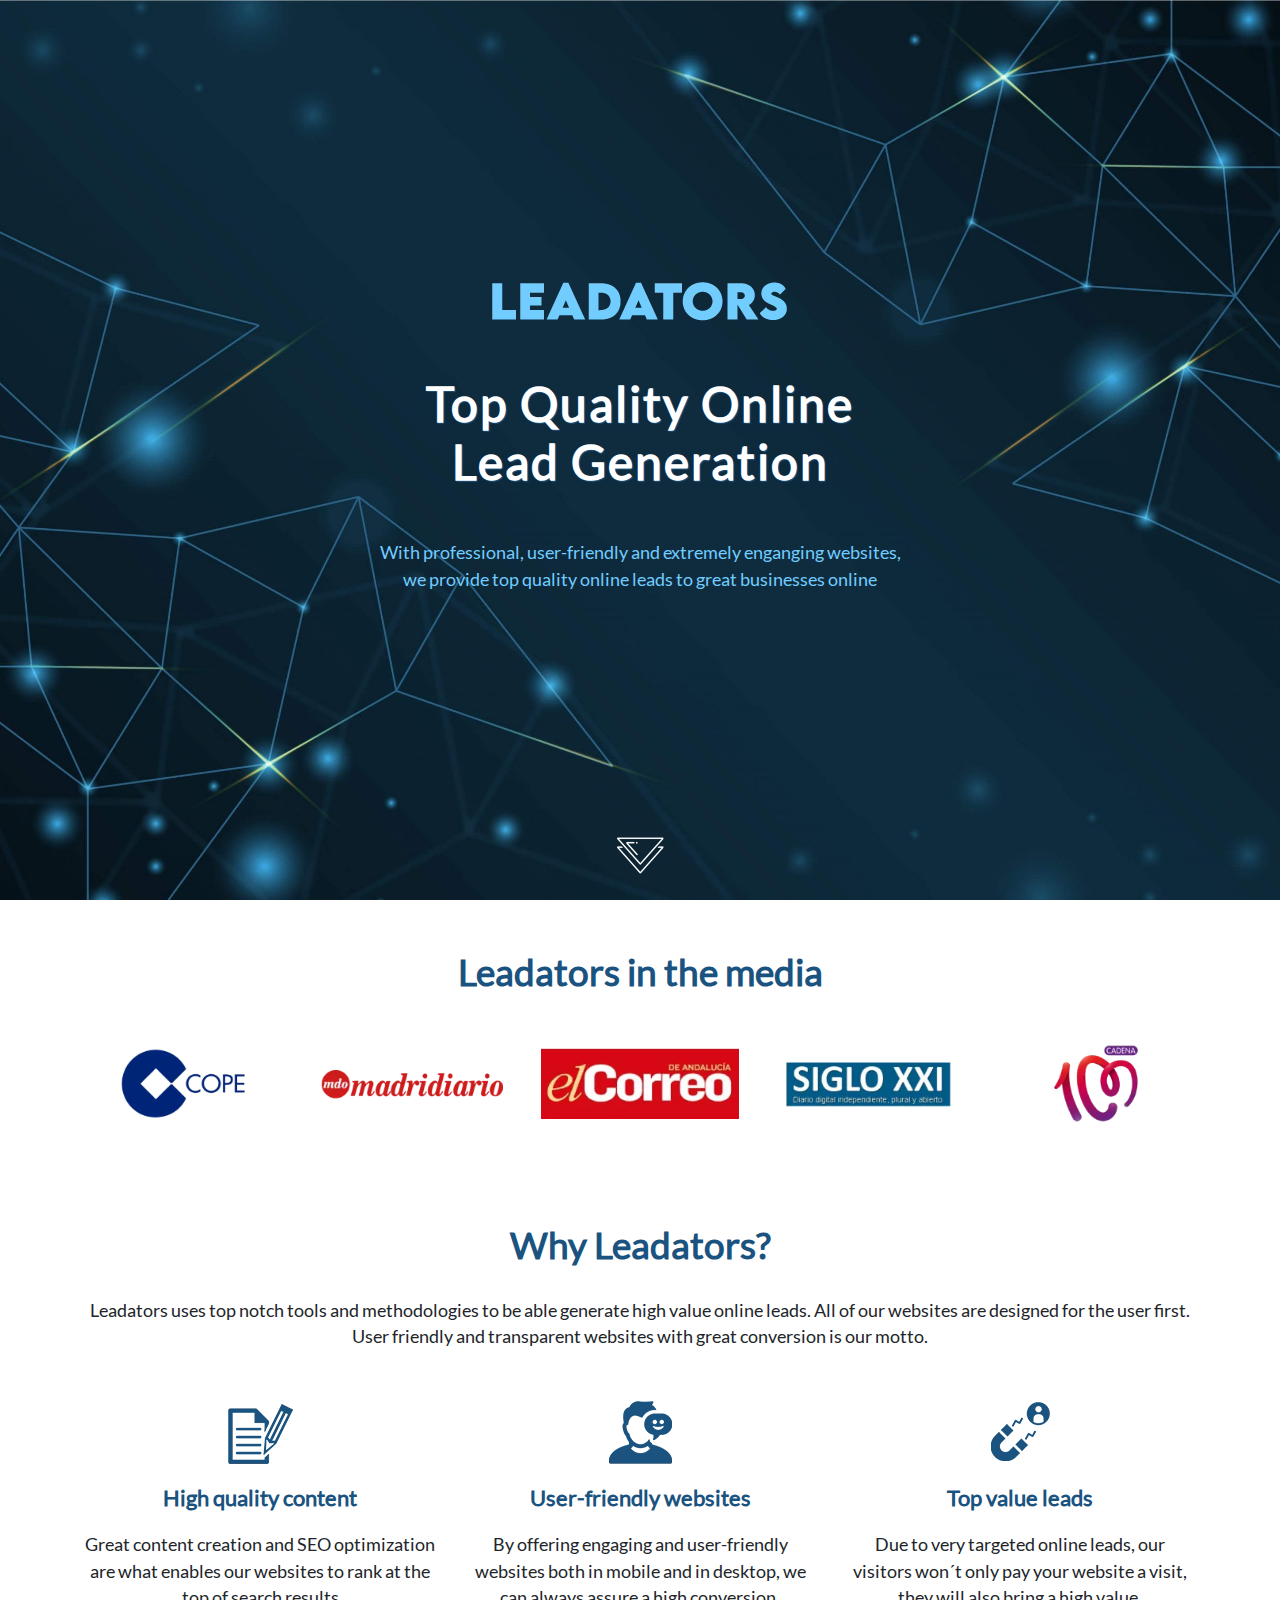
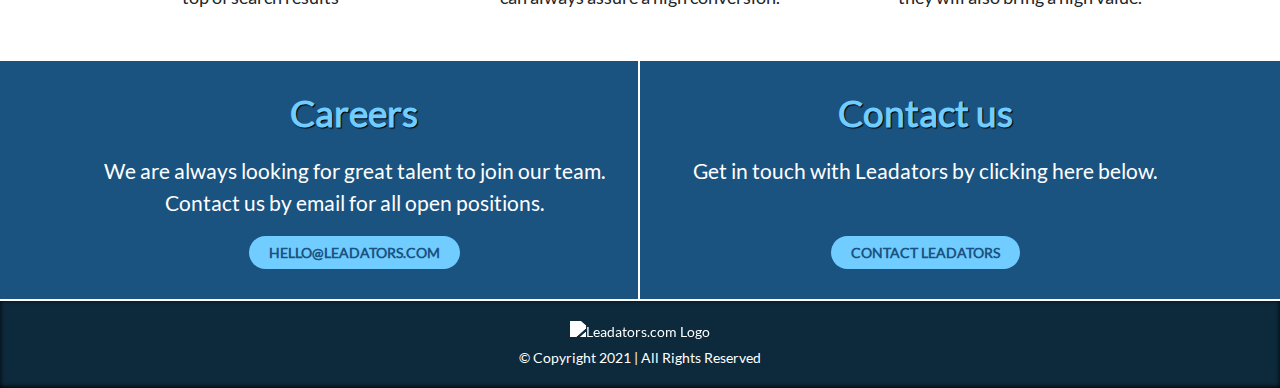
==== index.html @ 9a1f63ba "Updates" ====
<!doctype html><html lang="en"><head><meta charset="UTF-8"><meta name="viewport" content="width=device-width,initial-scale=1"><title>Homepages</title><meta name="description" content=""><link rel="icon" href="images/20bba3-32.webp" sizes="32x32"><link rel="icon" href="images/20bba3-32.webp" sizes="192x192"><link rel="apple-touch-icon" href="images/20bba3-32.webp"><link rel="preload" href="css/font/S6uyw4BMUTPHjx4wXg.woff2" as="font" type="font/woff2" crossorigin><link rel="stylesheet" href="css/main.css"></head><body><main><style>.header_part {
    background: #7ecdec url(images/ed4ab90e-2560.jpeg) center/cover no-repeat;
    height: 100vh;
    display: flex;
    justify-content: center;
    align-items: center;
    /*margin-top: -80px;
	padding-top: 80px;*/
	text-align: center;
}
@media (max-width: 768px)
{
.careers_and_contact .contactform { background: url(images/9e467e4e-1800.jpeg) center/cover no-repeat; }
}
.whypart {
    background: url(images/9e467e4e-1800.jpeg) center/cover no-repeat;
    padding: 50px 15px;
    text-align: center;
    background-attachment: fixed;
}</style><div class="container-fluid header_part"><div class="container"><div class="row"><div class="col-md-3"></div><div class="col-md-6"><a class="asd3" href="https://www.leadators.com/" id="navbar-logo" title="" rel="home" style=""><div class="image-wrapper"><source type="image/webp" srcset="images/9e25a6de-300.webp 300w, "><img loading="lazy" alt="this is an alt description" src="images/9e25a6de-300.webp" class="img-fluid"></div></a><h1>Top Quality Online Lead Generation</h1><p>With professional, user-friendly and extremely enganging websites, we provide top quality online leads to great businesses online</p></div><div class="col-md-3"></div></div></div><div class="image-wrapper"><source type="image/webp" srcset="images/cdbb9a9e-100.webp 100w, "><img loading="lazy" alt="this is an alt description" src="images/cdbb9a9e-100.webp" class="godown bounceEffect"></div></div><div class="container top_logos_part"><div class="row"><h2>Leadators in the media</h2></div><div class="row" style="justify-content: center;"><div class="col-md-2"><div class="image-wrapper"><source type="image/webp" srcset="images/80447f43-250.webp 250w, "><img loading="lazy" alt="cope-publicaciones-medios" src="images/80447f43-250.webp" class="img-fluid"></div></div><div class="col-md-2"><div class="image-wrapper"><source type="image/webp" srcset="images/dc0cc611-250.webp 250w, "><img loading="lazy" alt="madridiario publicaciones medios" src="images/dc0cc611-250.webp" class="img-fluid"></div></div><div class="col-md-2"><div class="image-wrapper"><source type="image/webp" srcset="images/ee613461-250.webp 250w, "><img loading="lazy" alt="el correo de andalucia publicaciones medios" src="images/ee613461-250.webp" class="img-fluid"></div></div><div class="col-md-2"><div class="image-wrapper"><source type="image/webp" srcset="images/258f655-250.webp 250w, "><img loading="lazy" alt="diario siglo xxi publicaciones medios" src="images/258f655-250.webp" class="img-fluid"></div></div><div class="col-md-2"><div class="image-wrapper"><source type="image/webp" srcset="images/8533f4aa-250.webp 250w, "><img loading="lazy" alt="cadena 100 publicaciones medios" src="images/8533f4aa-250.webp" class="img-fluid"></div></div></div></div><div class="container-fluid whypart"><div class="container"><div class="row why_top_text"><div class="col-md-12"><h2 class="title-heading-center">Why Leadators?</h2><p style="text-align: center;">Leadators uses top notch tools and methodologies to be able generate high value online leads. All of our websites are designed for the user first. User friendly and transparent websites with great conversion is our motto.</p></div></div><div class="row why_col_text"><div class="col-md-4"><div class="image-wrapper"><source type="image/webp" srcset="images/e2179577-65.webp 65w, "><img loading="lazy" alt="content" src="images/e2179577-65.webp" class="undefined"></div><h3 class="content-box-heading">High quality content</h3><p>Great content creation and SEO optimization are what enables our websites to rank at the top of search results</p></div><div class="col-md-4"><div class="image-wrapper"><source type="image/webp" srcset="images/51e0d485-65.webp 65w, "><img loading="lazy" alt="user friendly" src="images/51e0d485-65.webp" class="undefined"></div><h3 class="content-box-heading">User-friendly websites</h3><p>By offering engaging and user-friendly websites both in mobile and in desktop, we can always assure a high conversion.</p></div><div class="col-md-4"><div class="image-wrapper"><source type="image/webp" srcset="images/731e94e1-65.webp 65w, "><img loading="lazy" alt="leads" src="images/731e94e1-65.webp" class="undefined"></div><h3 class="content-box-heading">Top value leads</h3><p>Due to very targeted online leads, our visitors won´t only pay your website a visit, they will also bring a high value.</p></div></div></div></div><div class="container-fluid careers_and_contact"><div class="container"><div class="row"><div class="col-md-6 careers"><h2>Careers</h2><p>We are always looking for great talent to join our team. Contact us by email for all open positions.</p><div class="cta"><a href="mailto:hello@leadators.com">Hello@leadators.com</a></div></div><div class="col-md-6 contactform"><h2>Contact us</h2><p>Get in touch with Leadators by clicking here below.</p><div class="cta"><a href="mailto:hello@leadators.com">Contact Leadators</a></div></div></div></div></div></main><div class="container-fluid footer_part"><div class="row"><div class="col-md-4 cent"></div><div class="col-md-4 cent"><a href="/leadators" id="navbar-logo" title="Leadators.com" rel="home" style=""><img src="https://www.leadators.com/wp-content/uploads/2021/01/logo-f.png" alt="Leadators.com Logo" class="img-fluid footlogo"></a><p>© Copyright 2021 | All Rights Reserved</p></div><div class="col-md-4 cent"></div></div></div></body></html>
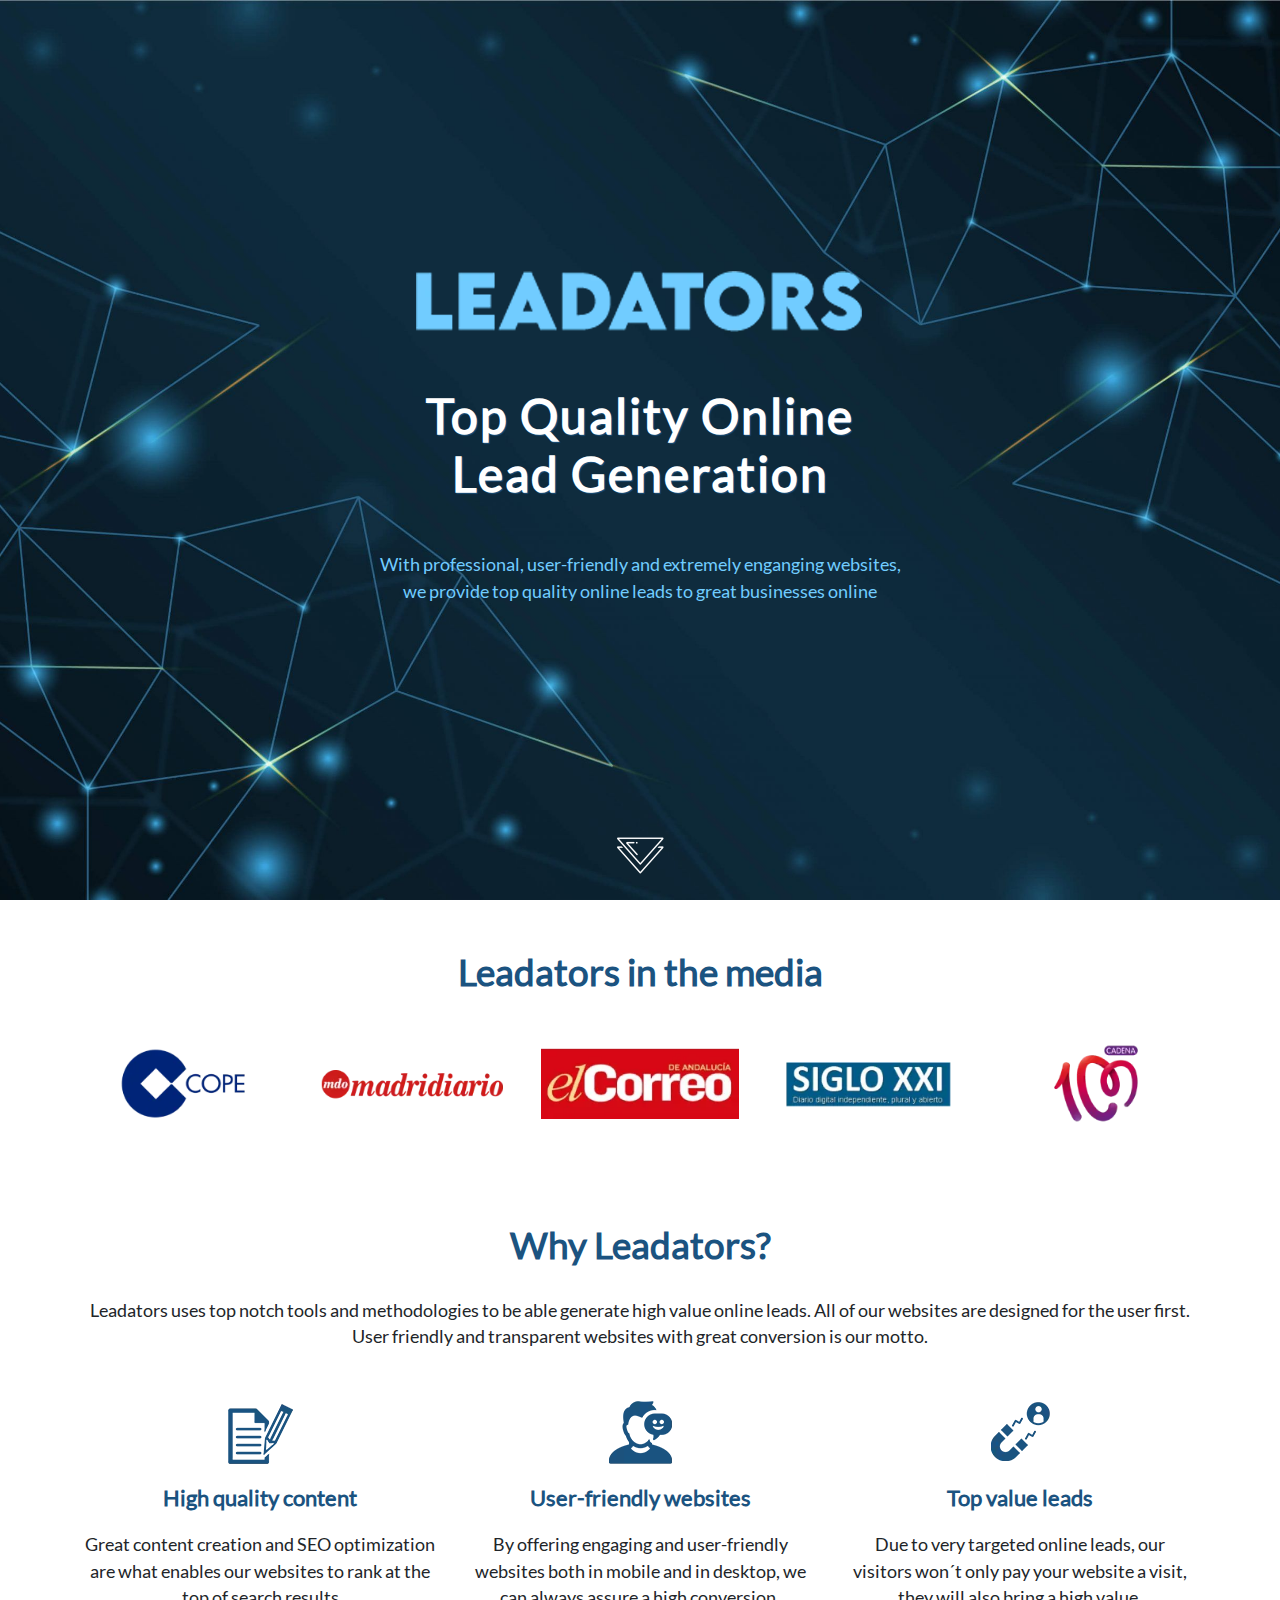
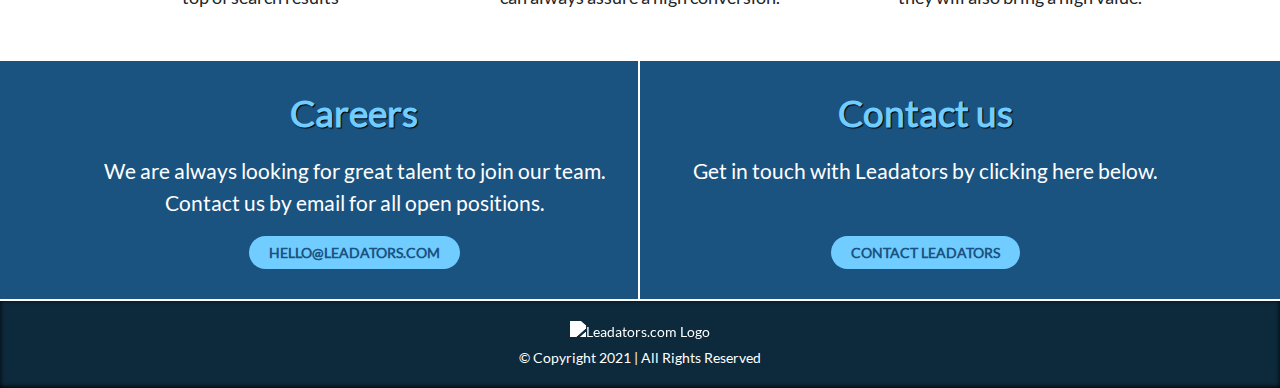
==== commit b8865641: "Updates" ====
--- a/index.html
+++ b/index.html
@@ -1,4 +1,4 @@
-<!doctype html><html lang="en"><head><meta charset="UTF-8"><meta name="viewport" content="width=device-width,initial-scale=1"><title>Homepages</title><meta name="description" content=""><link rel="icon" href="images/20bba3-32.webp" sizes="32x32"><link rel="icon" href="images/20bba3-32.webp" sizes="192x192"><link rel="apple-touch-icon" href="images/20bba3-32.webp"><link rel="preload" href="css/font/S6uyw4BMUTPHjx4wXg.woff2" as="font" type="font/woff2" crossorigin><link rel="stylesheet" href="css/main.css"></head><body><main><style>.header_part {
+<!doctype html><html lang="en"><head><meta charset="UTF-8"><meta name="viewport" content="width=device-width,initial-scale=1"><title>Homepages</title><meta name="description" content="Leadators provide top quality online leads to great businesses online through professional, user-friendly and enganging websites also in the responsive"><meta name="robots" content="index, follow, max-snippet:-1, max-image-preview:large, max-video-preview:-1"><link rel="canonical" href="https://mithunkumar0604.github.io/leadators/"><meta property="og:locale" content="en_US"><meta property="og:type" content="website"><meta property="og:title" content="Leadators - Top Quality Online Lead Generation company"><meta property="og:description" content="Leadators provide top quality online leads to great businesses online through professional, user-friendly and enganging websites also in the responsive"><meta property="og:url" content="https://mithunkumar0604.github.io/leadators/"><meta property="og:site_name" content="Leadators.com"><meta property="article:modified_time" content="2021-01-12T13:28:15+00:00"><meta name="twitter:card" content="summary_large_image"><link rel="icon" href="images/20bba3-32.webp" sizes="32x32"><link rel="icon" href="images/20bba3-32.webp" sizes="192x192"><link rel="apple-touch-icon" href="images/20bba3-32.webp"><link rel="preload" href="css/font/S6uyw4BMUTPHjx4wXg.woff2" as="font" type="font/woff2" crossorigin><link rel="stylesheet" href="css/main.css"></head><body><main><style>.header_part {
     background: #7ecdec url(images/ed4ab90e-2560.jpeg) center/cover no-repeat;
     height: 100vh;
     display: flex;
@@ -17,4 +17,4 @@
     padding: 50px 15px;
     text-align: center;
     background-attachment: fixed;
-}</style><div class="container-fluid header_part"><div class="container"><div class="row"><div class="col-md-3"></div><div class="col-md-6"><a class="asd3" href="https://www.leadators.com/" id="navbar-logo" title="" rel="home" style=""><div class="image-wrapper"><source type="image/webp" srcset="images/9e25a6de-300.webp 300w, "><img loading="lazy" alt="this is an alt description" src="images/9e25a6de-300.webp" class="img-fluid"></div></a><h1>Top Quality Online Lead Generation</h1><p>With professional, user-friendly and extremely enganging websites, we provide top quality online leads to great businesses online</p></div><div class="col-md-3"></div></div></div><div class="image-wrapper"><source type="image/webp" srcset="images/cdbb9a9e-100.webp 100w, "><img loading="lazy" alt="this is an alt description" src="images/cdbb9a9e-100.webp" class="godown bounceEffect"></div></div><div class="container top_logos_part"><div class="row"><h2>Leadators in the media</h2></div><div class="row" style="justify-content: center;"><div class="col-md-2"><div class="image-wrapper"><source type="image/webp" srcset="images/80447f43-250.webp 250w, "><img loading="lazy" alt="cope-publicaciones-medios" src="images/80447f43-250.webp" class="img-fluid"></div></div><div class="col-md-2"><div class="image-wrapper"><source type="image/webp" srcset="images/dc0cc611-250.webp 250w, "><img loading="lazy" alt="madridiario publicaciones medios" src="images/dc0cc611-250.webp" class="img-fluid"></div></div><div class="col-md-2"><div class="image-wrapper"><source type="image/webp" srcset="images/ee613461-250.webp 250w, "><img loading="lazy" alt="el correo de andalucia publicaciones medios" src="images/ee613461-250.webp" class="img-fluid"></div></div><div class="col-md-2"><div class="image-wrapper"><source type="image/webp" srcset="images/258f655-250.webp 250w, "><img loading="lazy" alt="diario siglo xxi publicaciones medios" src="images/258f655-250.webp" class="img-fluid"></div></div><div class="col-md-2"><div class="image-wrapper"><source type="image/webp" srcset="images/8533f4aa-250.webp 250w, "><img loading="lazy" alt="cadena 100 publicaciones medios" src="images/8533f4aa-250.webp" class="img-fluid"></div></div></div></div><div class="container-fluid whypart"><div class="container"><div class="row why_top_text"><div class="col-md-12"><h2 class="title-heading-center">Why Leadators?</h2><p style="text-align: center;">Leadators uses top notch tools and methodologies to be able generate high value online leads. All of our websites are designed for the user first. User friendly and transparent websites with great conversion is our motto.</p></div></div><div class="row why_col_text"><div class="col-md-4"><div class="image-wrapper"><source type="image/webp" srcset="images/e2179577-65.webp 65w, "><img loading="lazy" alt="content" src="images/e2179577-65.webp" class="undefined"></div><h3 class="content-box-heading">High quality content</h3><p>Great content creation and SEO optimization are what enables our websites to rank at the top of search results</p></div><div class="col-md-4"><div class="image-wrapper"><source type="image/webp" srcset="images/51e0d485-65.webp 65w, "><img loading="lazy" alt="user friendly" src="images/51e0d485-65.webp" class="undefined"></div><h3 class="content-box-heading">User-friendly websites</h3><p>By offering engaging and user-friendly websites both in mobile and in desktop, we can always assure a high conversion.</p></div><div class="col-md-4"><div class="image-wrapper"><source type="image/webp" srcset="images/731e94e1-65.webp 65w, "><img loading="lazy" alt="leads" src="images/731e94e1-65.webp" class="undefined"></div><h3 class="content-box-heading">Top value leads</h3><p>Due to very targeted online leads, our visitors won´t only pay your website a visit, they will also bring a high value.</p></div></div></div></div><div class="container-fluid careers_and_contact"><div class="container"><div class="row"><div class="col-md-6 careers"><h2>Careers</h2><p>We are always looking for great talent to join our team. Contact us by email for all open positions.</p><div class="cta"><a href="mailto:hello@leadators.com">Hello@leadators.com</a></div></div><div class="col-md-6 contactform"><h2>Contact us</h2><p>Get in touch with Leadators by clicking here below.</p><div class="cta"><a href="mailto:hello@leadators.com">Contact Leadators</a></div></div></div></div></div></main><div class="container-fluid footer_part"><div class="row"><div class="col-md-4 cent"></div><div class="col-md-4 cent"><a href="/leadators" id="navbar-logo" title="Leadators.com" rel="home" style=""><img src="https://www.leadators.com/wp-content/uploads/2021/01/logo-f.png" alt="Leadators.com Logo" class="img-fluid footlogo"></a><p>© Copyright 2021 | All Rights Reserved</p></div><div class="col-md-4 cent"></div></div></div></body></html>+}</style><div class="container-fluid header_part"><div class="container"><div class="row"><div class="col-md-3"></div><div class="col-md-6"><a class="asd3" href="https://www.leadators.com/" id="navbar-logo" title="" rel="home" style=""><div class="image-wrapper"><source type="image/webp" srcset="images/d4a1be2c-450.webp 450w, "><img loading="lazy" alt="this is an alt description" src="images/d4a1be2c-450.webp" class="img-fluid"></div></a><h1>Top Quality Online Lead Generation</h1><p>With professional, user-friendly and extremely enganging websites, we provide top quality online leads to great businesses online</p></div><div class="col-md-3"></div></div></div><div class="image-wrapper"><source type="image/webp" srcset="images/cdbb9a9e-100.webp 100w, "><img loading="lazy" alt="this is an alt description" src="images/cdbb9a9e-100.webp" class="godown bounceEffect"></div></div><div class="container top_logos_part"><div class="row"><h2>Leadators in the media</h2></div><div class="row" style="justify-content: center;"><div class="col-md-2"><div class="image-wrapper"><source type="image/webp" srcset="images/80447f43-250.webp 250w, "><img loading="lazy" alt="cope-publicaciones-medios" src="images/80447f43-250.webp" class="img-fluid"></div></div><div class="col-md-2"><div class="image-wrapper"><source type="image/webp" srcset="images/dc0cc611-250.webp 250w, "><img loading="lazy" alt="madridiario publicaciones medios" src="images/dc0cc611-250.webp" class="img-fluid"></div></div><div class="col-md-2"><div class="image-wrapper"><source type="image/webp" srcset="images/ee613461-250.webp 250w, "><img loading="lazy" alt="el correo de andalucia publicaciones medios" src="images/ee613461-250.webp" class="img-fluid"></div></div><div class="col-md-2"><div class="image-wrapper"><source type="image/webp" srcset="images/258f655-250.webp 250w, "><img loading="lazy" alt="diario siglo xxi publicaciones medios" src="images/258f655-250.webp" class="img-fluid"></div></div><div class="col-md-2"><div class="image-wrapper"><source type="image/webp" srcset="images/8533f4aa-250.webp 250w, "><img loading="lazy" alt="cadena 100 publicaciones medios" src="images/8533f4aa-250.webp" class="img-fluid"></div></div></div></div><div class="container-fluid whypart"><div class="container"><div class="row why_top_text"><div class="col-md-12"><h2 class="title-heading-center">Why Leadators?</h2><p style="text-align: center;">Leadators uses top notch tools and methodologies to be able generate high value online leads. All of our websites are designed for the user first. User friendly and transparent websites with great conversion is our motto.</p></div></div><div class="row why_col_text"><div class="col-md-4"><div class="image-wrapper"><source type="image/webp" srcset="images/e2179577-65.webp 65w, "><img loading="lazy" alt="content" src="images/e2179577-65.webp" class="undefined"></div><h3 class="content-box-heading">High quality content</h3><p>Great content creation and SEO optimization are what enables our websites to rank at the top of search results</p></div><div class="col-md-4"><div class="image-wrapper"><source type="image/webp" srcset="images/51e0d485-65.webp 65w, "><img loading="lazy" alt="user friendly" src="images/51e0d485-65.webp" class="undefined"></div><h3 class="content-box-heading">User-friendly websites</h3><p>By offering engaging and user-friendly websites both in mobile and in desktop, we can always assure a high conversion.</p></div><div class="col-md-4"><div class="image-wrapper"><source type="image/webp" srcset="images/731e94e1-65.webp 65w, "><img loading="lazy" alt="leads" src="images/731e94e1-65.webp" class="undefined"></div><h3 class="content-box-heading">Top value leads</h3><p>Due to very targeted online leads, our visitors won´t only pay your website a visit, they will also bring a high value.</p></div></div></div></div><div class="container-fluid careers_and_contact"><div class="container"><div class="row"><div class="col-md-6 careers"><h2>Careers</h2><p>We are always looking for great talent to join our team. Contact us by email for all open positions.</p><div class="cta"><a href="mailto:hello@leadators.com">Hello@leadators.com</a></div></div><div class="col-md-6 contactform"><h2>Contact us</h2><p>Get in touch with Leadators by clicking here below.</p><div class="cta"><a href="mailto:hello@leadators.com">Contact Leadators</a></div></div></div></div></div></main><div class="container-fluid footer_part"><div class="row"><div class="col-md-4 cent"></div><div class="col-md-4 cent"><a href="/leadators" title="Leadators.com" rel="home" style=""><img src="https://www.leadators.com/wp-content/uploads/2021/01/logo-f.png" alt="Leadators.com Logo" class="img-fluid footlogo"></a><p>© Copyright 2021 | All Rights Reserved</p></div><div class="col-md-4 cent"></div></div></div></body></html>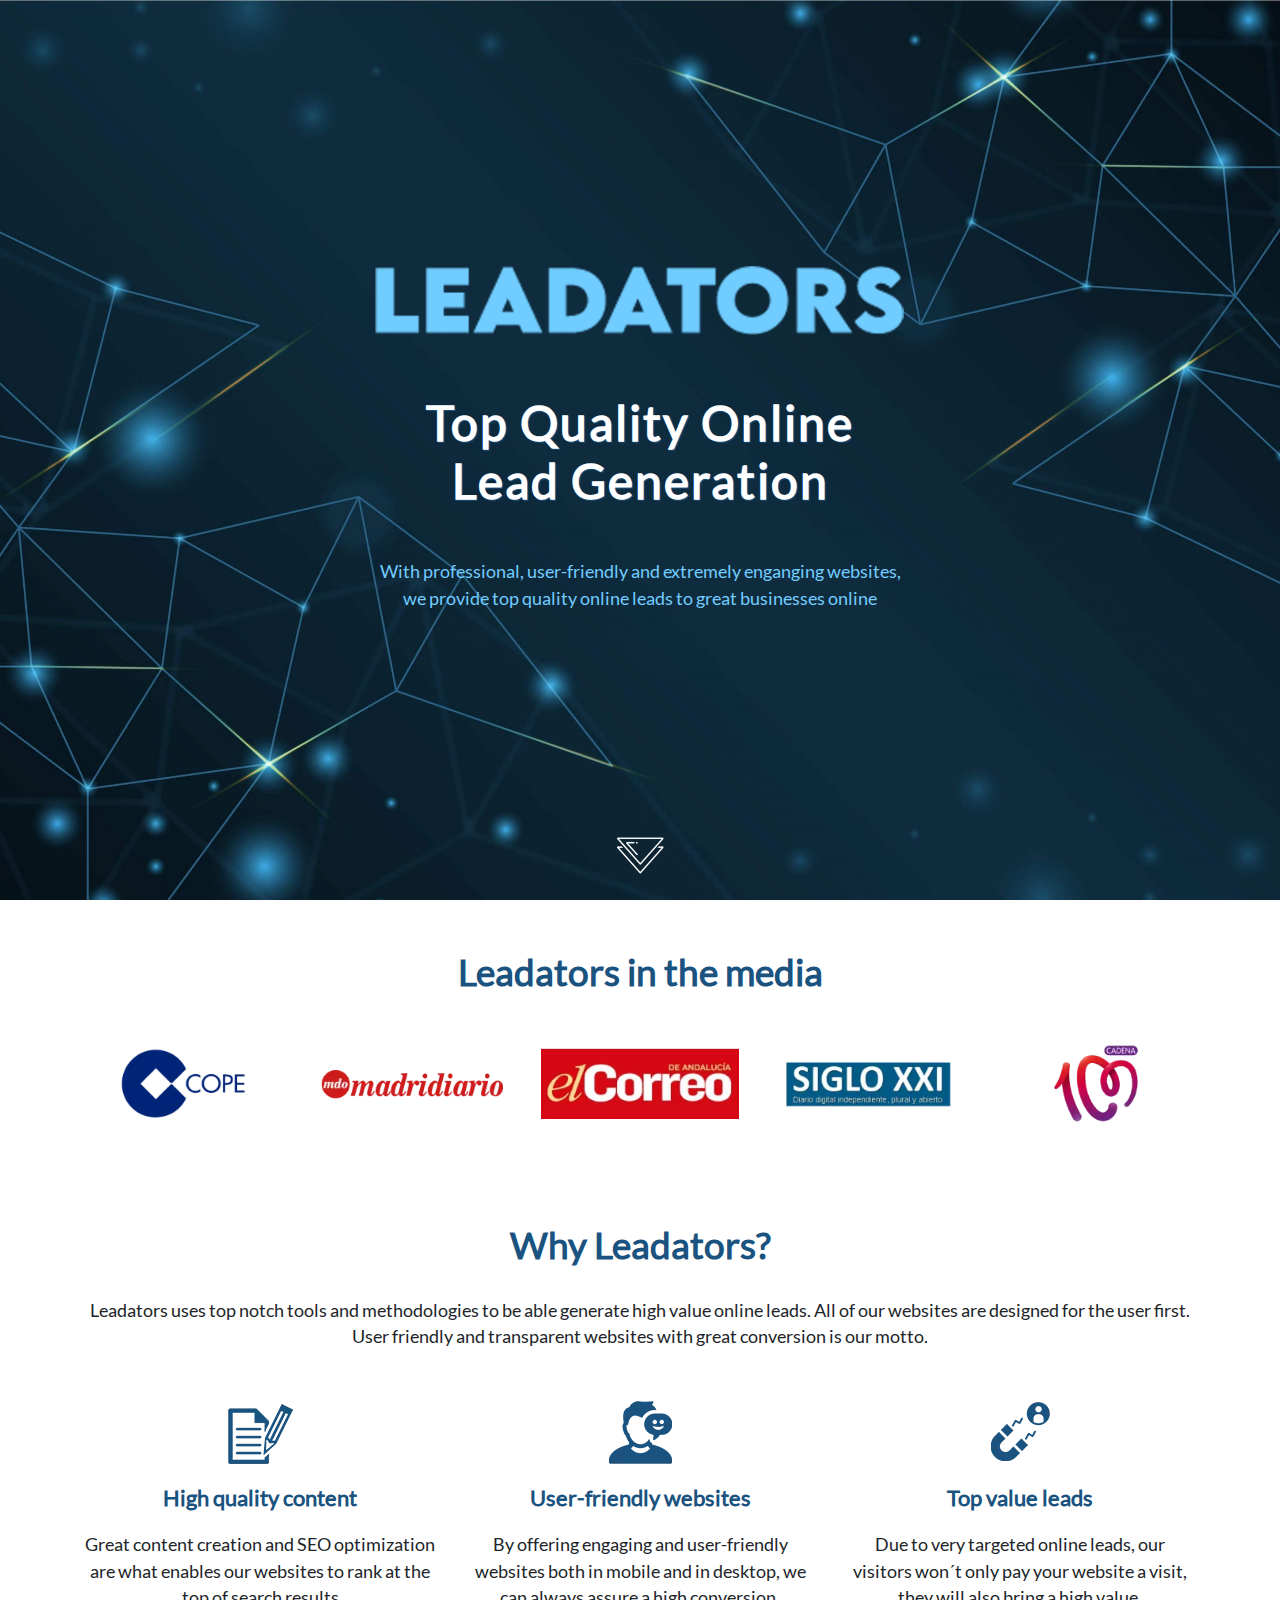
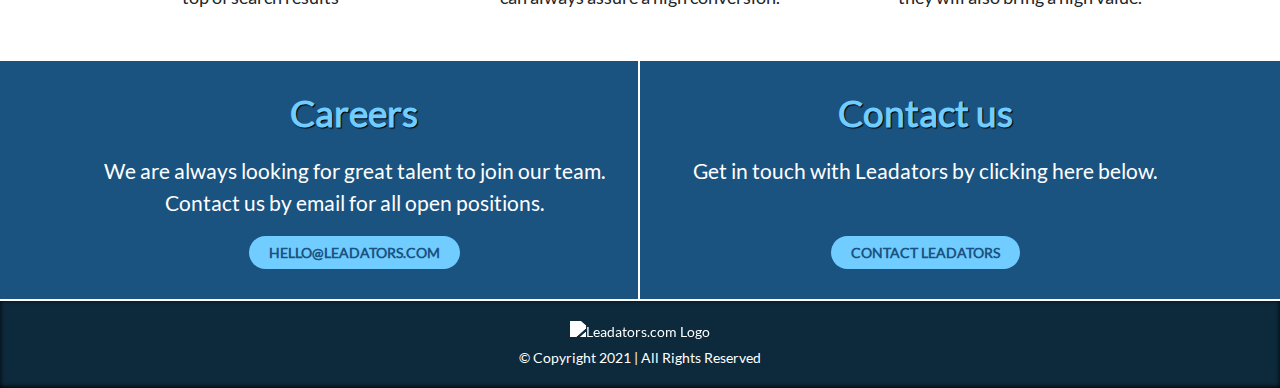
==== commit 1918b6fa: "Updates" ====
--- a/index.html
+++ b/index.html
@@ -17,4 +17,4 @@
     padding: 50px 15px;
     text-align: center;
     background-attachment: fixed;
-}</style><div class="container-fluid header_part"><div class="container"><div class="row"><div class="col-md-3"></div><div class="col-md-6"><a class="asd3" href="https://www.leadators.com/" id="navbar-logo" title="" rel="home" style=""><div class="image-wrapper"><source type="image/webp" srcset="images/d4a1be2c-450.webp 450w, "><img loading="lazy" alt="this is an alt description" src="images/d4a1be2c-450.webp" class="img-fluid"></div></a><h1>Top Quality Online Lead Generation</h1><p>With professional, user-friendly and extremely enganging websites, we provide top quality online leads to great businesses online</p></div><div class="col-md-3"></div></div></div><div class="image-wrapper"><source type="image/webp" srcset="images/cdbb9a9e-100.webp 100w, "><img loading="lazy" alt="this is an alt description" src="images/cdbb9a9e-100.webp" class="godown bounceEffect"></div></div><div class="container top_logos_part"><div class="row"><h2>Leadators in the media</h2></div><div class="row" style="justify-content: center;"><div class="col-md-2"><div class="image-wrapper"><source type="image/webp" srcset="images/80447f43-250.webp 250w, "><img loading="lazy" alt="cope-publicaciones-medios" src="images/80447f43-250.webp" class="img-fluid"></div></div><div class="col-md-2"><div class="image-wrapper"><source type="image/webp" srcset="images/dc0cc611-250.webp 250w, "><img loading="lazy" alt="madridiario publicaciones medios" src="images/dc0cc611-250.webp" class="img-fluid"></div></div><div class="col-md-2"><div class="image-wrapper"><source type="image/webp" srcset="images/ee613461-250.webp 250w, "><img loading="lazy" alt="el correo de andalucia publicaciones medios" src="images/ee613461-250.webp" class="img-fluid"></div></div><div class="col-md-2"><div class="image-wrapper"><source type="image/webp" srcset="images/258f655-250.webp 250w, "><img loading="lazy" alt="diario siglo xxi publicaciones medios" src="images/258f655-250.webp" class="img-fluid"></div></div><div class="col-md-2"><div class="image-wrapper"><source type="image/webp" srcset="images/8533f4aa-250.webp 250w, "><img loading="lazy" alt="cadena 100 publicaciones medios" src="images/8533f4aa-250.webp" class="img-fluid"></div></div></div></div><div class="container-fluid whypart"><div class="container"><div class="row why_top_text"><div class="col-md-12"><h2 class="title-heading-center">Why Leadators?</h2><p style="text-align: center;">Leadators uses top notch tools and methodologies to be able generate high value online leads. All of our websites are designed for the user first. User friendly and transparent websites with great conversion is our motto.</p></div></div><div class="row why_col_text"><div class="col-md-4"><div class="image-wrapper"><source type="image/webp" srcset="images/e2179577-65.webp 65w, "><img loading="lazy" alt="content" src="images/e2179577-65.webp" class="undefined"></div><h3 class="content-box-heading">High quality content</h3><p>Great content creation and SEO optimization are what enables our websites to rank at the top of search results</p></div><div class="col-md-4"><div class="image-wrapper"><source type="image/webp" srcset="images/51e0d485-65.webp 65w, "><img loading="lazy" alt="user friendly" src="images/51e0d485-65.webp" class="undefined"></div><h3 class="content-box-heading">User-friendly websites</h3><p>By offering engaging and user-friendly websites both in mobile and in desktop, we can always assure a high conversion.</p></div><div class="col-md-4"><div class="image-wrapper"><source type="image/webp" srcset="images/731e94e1-65.webp 65w, "><img loading="lazy" alt="leads" src="images/731e94e1-65.webp" class="undefined"></div><h3 class="content-box-heading">Top value leads</h3><p>Due to very targeted online leads, our visitors won´t only pay your website a visit, they will also bring a high value.</p></div></div></div></div><div class="container-fluid careers_and_contact"><div class="container"><div class="row"><div class="col-md-6 careers"><h2>Careers</h2><p>We are always looking for great talent to join our team. Contact us by email for all open positions.</p><div class="cta"><a href="mailto:hello@leadators.com">Hello@leadators.com</a></div></div><div class="col-md-6 contactform"><h2>Contact us</h2><p>Get in touch with Leadators by clicking here below.</p><div class="cta"><a href="mailto:hello@leadators.com">Contact Leadators</a></div></div></div></div></div></main><div class="container-fluid footer_part"><div class="row"><div class="col-md-4 cent"></div><div class="col-md-4 cent"><a href="/leadators" title="Leadators.com" rel="home" style=""><img src="https://www.leadators.com/wp-content/uploads/2021/01/logo-f.png" alt="Leadators.com Logo" class="img-fluid footlogo"></a><p>© Copyright 2021 | All Rights Reserved</p></div><div class="col-md-4 cent"></div></div></div></body></html>+}</style><div class="container-fluid header_part"><div class="container"><div class="row"><div class="col-md-3"></div><div class="col-md-6"><a class="asd3" href="https://www.leadators.com/" id="navbar-logo" title="" rel="home" style=""><div class="image-wrapper"><source type="image/webp" srcset="images/2435e5de-600.webp 600w, "><img loading="lazy" alt="this is an alt description" src="images/2435e5de-600.webp" class="img-fluid"></div></a><h1>Top Quality Online Lead Generation</h1><p>With professional, user-friendly and extremely enganging websites, we provide top quality online leads to great businesses online</p></div><div class="col-md-3"></div></div></div><div class="image-wrapper"><source type="image/webp" srcset="images/cdbb9a9e-100.webp 100w, "><img loading="lazy" alt="this is an alt description" src="images/cdbb9a9e-100.webp" class="godown bounceEffect"></div></div><div class="container top_logos_part"><div class="row"><h2>Leadators in the media</h2></div><div class="row" style="justify-content: center;"><div class="col-md-2"><div class="image-wrapper"><source type="image/webp" srcset="images/80447f43-250.webp 250w, "><img loading="lazy" alt="cope-publicaciones-medios" src="images/80447f43-250.webp" class="img-fluid"></div></div><div class="col-md-2"><div class="image-wrapper"><source type="image/webp" srcset="images/dc0cc611-250.webp 250w, "><img loading="lazy" alt="madridiario publicaciones medios" src="images/dc0cc611-250.webp" class="img-fluid"></div></div><div class="col-md-2"><div class="image-wrapper"><source type="image/webp" srcset="images/ee613461-250.webp 250w, "><img loading="lazy" alt="el correo de andalucia publicaciones medios" src="images/ee613461-250.webp" class="img-fluid"></div></div><div class="col-md-2"><div class="image-wrapper"><source type="image/webp" srcset="images/258f655-250.webp 250w, "><img loading="lazy" alt="diario siglo xxi publicaciones medios" src="images/258f655-250.webp" class="img-fluid"></div></div><div class="col-md-2"><div class="image-wrapper"><source type="image/webp" srcset="images/8533f4aa-250.webp 250w, "><img loading="lazy" alt="cadena 100 publicaciones medios" src="images/8533f4aa-250.webp" class="img-fluid"></div></div></div></div><div class="container-fluid whypart"><div class="container"><div class="row why_top_text"><div class="col-md-12"><h2 class="title-heading-center">Why Leadators?</h2><p style="text-align: center;">Leadators uses top notch tools and methodologies to be able generate high value online leads. All of our websites are designed for the user first. User friendly and transparent websites with great conversion is our motto.</p></div></div><div class="row why_col_text"><div class="col-md-4"><div class="image-wrapper"><source type="image/webp" srcset="images/e2179577-65.webp 65w, "><img loading="lazy" alt="content" src="images/e2179577-65.webp" class="undefined"></div><h3 class="content-box-heading">High quality content</h3><p>Great content creation and SEO optimization are what enables our websites to rank at the top of search results</p></div><div class="col-md-4"><div class="image-wrapper"><source type="image/webp" srcset="images/51e0d485-65.webp 65w, "><img loading="lazy" alt="user friendly" src="images/51e0d485-65.webp" class="undefined"></div><h3 class="content-box-heading">User-friendly websites</h3><p>By offering engaging and user-friendly websites both in mobile and in desktop, we can always assure a high conversion.</p></div><div class="col-md-4"><div class="image-wrapper"><source type="image/webp" srcset="images/731e94e1-65.webp 65w, "><img loading="lazy" alt="leads" src="images/731e94e1-65.webp" class="undefined"></div><h3 class="content-box-heading">Top value leads</h3><p>Due to very targeted online leads, our visitors won´t only pay your website a visit, they will also bring a high value.</p></div></div></div></div><div class="container-fluid careers_and_contact"><div class="container"><div class="row"><div class="col-md-6 careers"><h2>Careers</h2><p>We are always looking for great talent to join our team. Contact us by email for all open positions.</p><div class="cta"><a href="mailto:hello@leadators.com">Hello@leadators.com</a></div></div><div class="col-md-6 contactform"><h2>Contact us</h2><p>Get in touch with Leadators by clicking here below.</p><div class="cta"><a href="mailto:hello@leadators.com">Contact Leadators</a></div></div></div></div></div></main><div class="container-fluid footer_part"><div class="row"><div class="col-md-4 cent"></div><div class="col-md-4 cent"><a href="/leadators" title="Leadators.com" rel="home" style=""><img src="https://www.leadators.com/wp-content/uploads/2021/01/logo-f.png" alt="Leadators.com Logo" class="img-fluid footlogo"></a><p>© Copyright 2021 | All Rights Reserved</p></div><div class="col-md-4 cent"></div></div></div></body></html>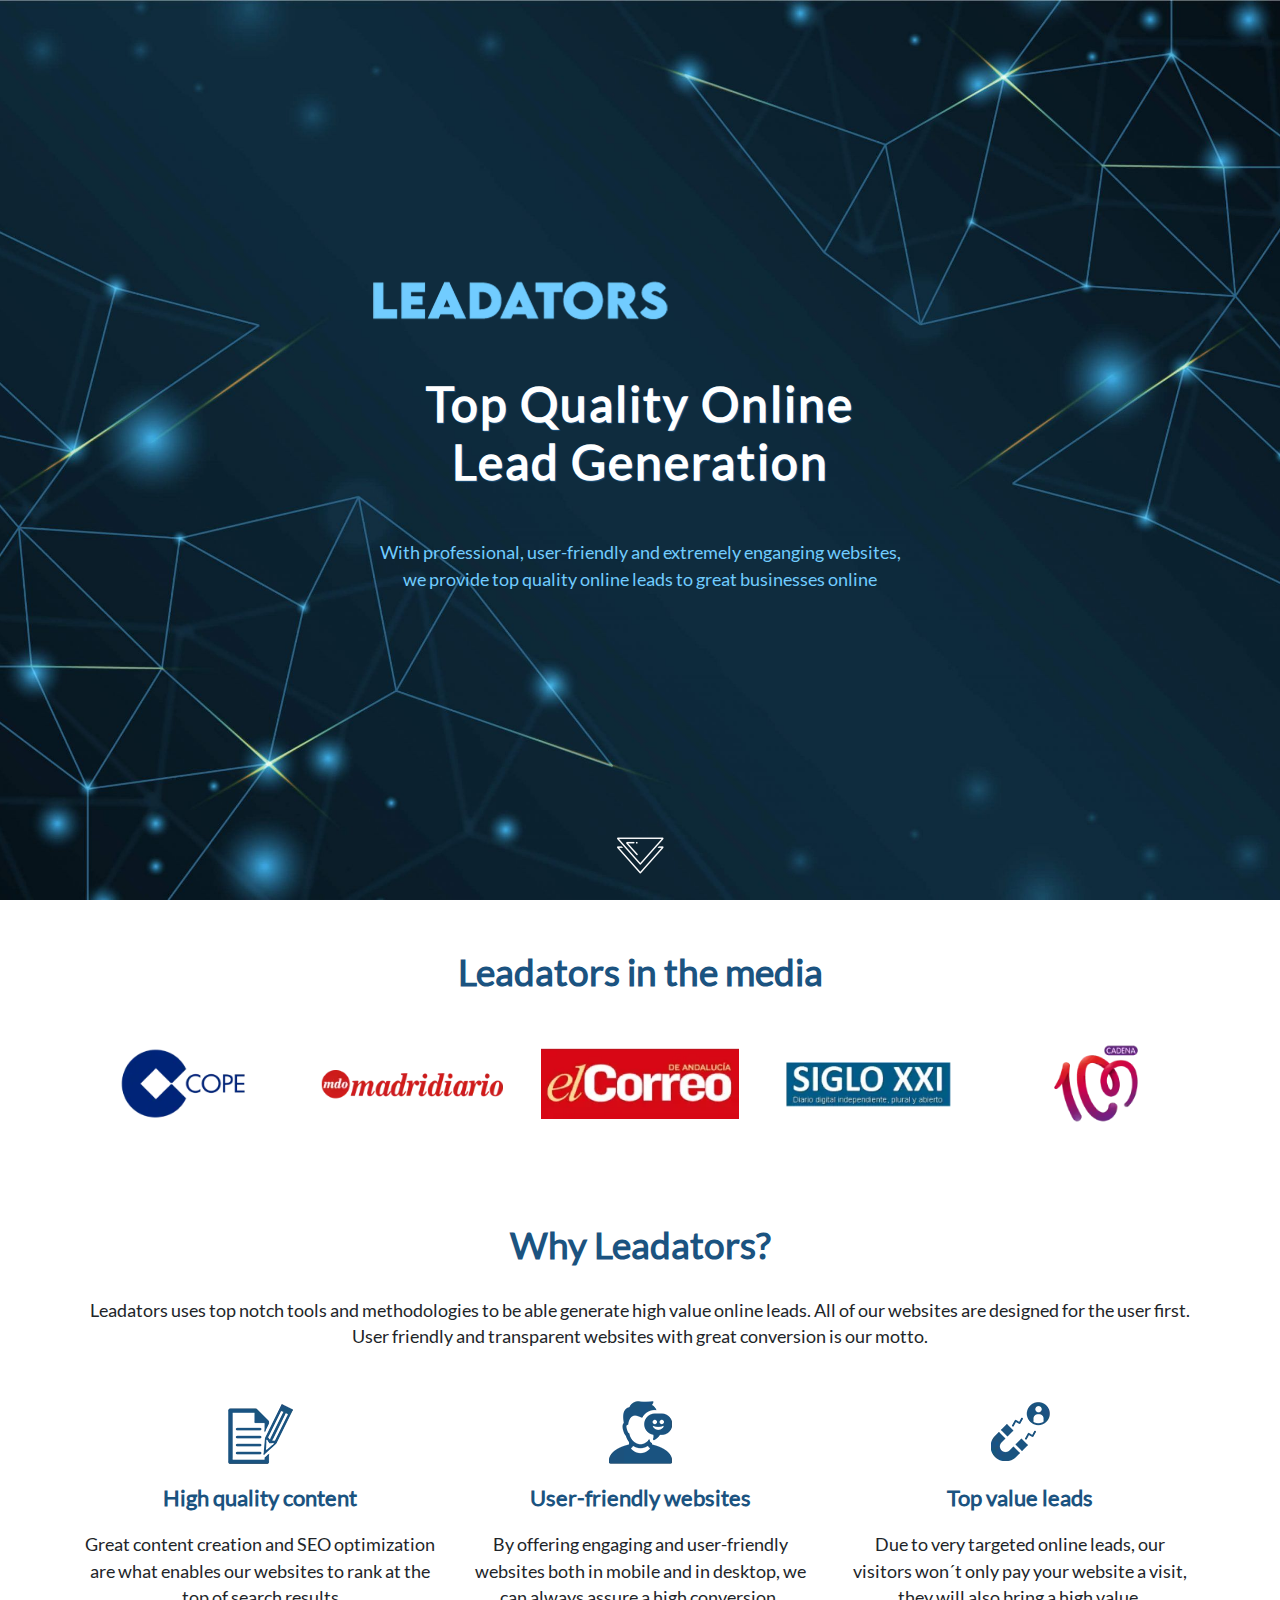
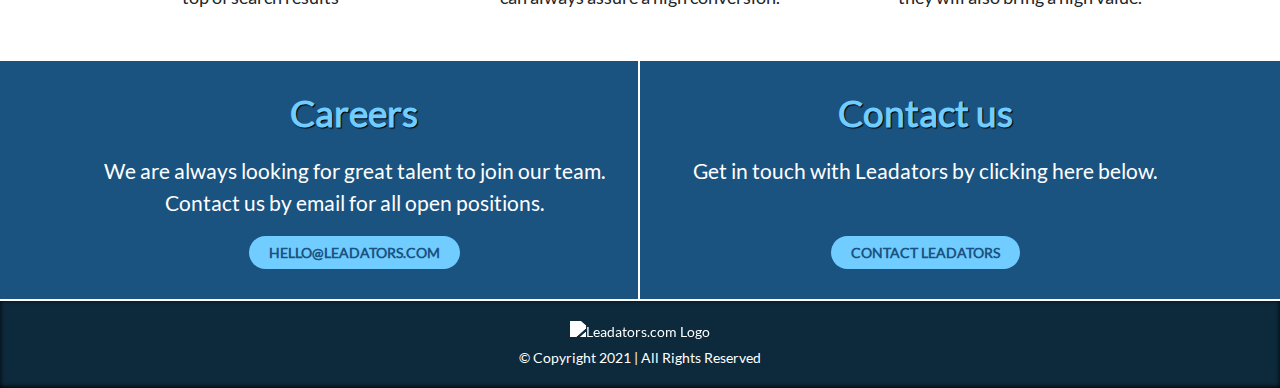
==== commit 6bd888d5: "Updates" ====
--- a/index.html
+++ b/index.html
@@ -17,4 +17,8 @@
     padding: 50px 15px;
     text-align: center;
     background-attachment: fixed;
-}</style><div class="container-fluid header_part"><div class="container"><div class="row"><div class="col-md-3"></div><div class="col-md-6"><a class="asd3" href="https://www.leadators.com/" id="navbar-logo" title="" rel="home" style=""><div class="image-wrapper"><source type="image/webp" srcset="images/2435e5de-600.webp 600w, "><img loading="lazy" alt="this is an alt description" src="images/2435e5de-600.webp" class="img-fluid"></div></a><h1>Top Quality Online Lead Generation</h1><p>With professional, user-friendly and extremely enganging websites, we provide top quality online leads to great businesses online</p></div><div class="col-md-3"></div></div></div><div class="image-wrapper"><source type="image/webp" srcset="images/cdbb9a9e-100.webp 100w, "><img loading="lazy" alt="this is an alt description" src="images/cdbb9a9e-100.webp" class="godown bounceEffect"></div></div><div class="container top_logos_part"><div class="row"><h2>Leadators in the media</h2></div><div class="row" style="justify-content: center;"><div class="col-md-2"><div class="image-wrapper"><source type="image/webp" srcset="images/80447f43-250.webp 250w, "><img loading="lazy" alt="cope-publicaciones-medios" src="images/80447f43-250.webp" class="img-fluid"></div></div><div class="col-md-2"><div class="image-wrapper"><source type="image/webp" srcset="images/dc0cc611-250.webp 250w, "><img loading="lazy" alt="madridiario publicaciones medios" src="images/dc0cc611-250.webp" class="img-fluid"></div></div><div class="col-md-2"><div class="image-wrapper"><source type="image/webp" srcset="images/ee613461-250.webp 250w, "><img loading="lazy" alt="el correo de andalucia publicaciones medios" src="images/ee613461-250.webp" class="img-fluid"></div></div><div class="col-md-2"><div class="image-wrapper"><source type="image/webp" srcset="images/258f655-250.webp 250w, "><img loading="lazy" alt="diario siglo xxi publicaciones medios" src="images/258f655-250.webp" class="img-fluid"></div></div><div class="col-md-2"><div class="image-wrapper"><source type="image/webp" srcset="images/8533f4aa-250.webp 250w, "><img loading="lazy" alt="cadena 100 publicaciones medios" src="images/8533f4aa-250.webp" class="img-fluid"></div></div></div></div><div class="container-fluid whypart"><div class="container"><div class="row why_top_text"><div class="col-md-12"><h2 class="title-heading-center">Why Leadators?</h2><p style="text-align: center;">Leadators uses top notch tools and methodologies to be able generate high value online leads. All of our websites are designed for the user first. User friendly and transparent websites with great conversion is our motto.</p></div></div><div class="row why_col_text"><div class="col-md-4"><div class="image-wrapper"><source type="image/webp" srcset="images/e2179577-65.webp 65w, "><img loading="lazy" alt="content" src="images/e2179577-65.webp" class="undefined"></div><h3 class="content-box-heading">High quality content</h3><p>Great content creation and SEO optimization are what enables our websites to rank at the top of search results</p></div><div class="col-md-4"><div class="image-wrapper"><source type="image/webp" srcset="images/51e0d485-65.webp 65w, "><img loading="lazy" alt="user friendly" src="images/51e0d485-65.webp" class="undefined"></div><h3 class="content-box-heading">User-friendly websites</h3><p>By offering engaging and user-friendly websites both in mobile and in desktop, we can always assure a high conversion.</p></div><div class="col-md-4"><div class="image-wrapper"><source type="image/webp" srcset="images/731e94e1-65.webp 65w, "><img loading="lazy" alt="leads" src="images/731e94e1-65.webp" class="undefined"></div><h3 class="content-box-heading">Top value leads</h3><p>Due to very targeted online leads, our visitors won´t only pay your website a visit, they will also bring a high value.</p></div></div></div></div><div class="container-fluid careers_and_contact"><div class="container"><div class="row"><div class="col-md-6 careers"><h2>Careers</h2><p>We are always looking for great talent to join our team. Contact us by email for all open positions.</p><div class="cta"><a href="mailto:hello@leadators.com">Hello@leadators.com</a></div></div><div class="col-md-6 contactform"><h2>Contact us</h2><p>Get in touch with Leadators by clicking here below.</p><div class="cta"><a href="mailto:hello@leadators.com">Contact Leadators</a></div></div></div></div></div></main><div class="container-fluid footer_part"><div class="row"><div class="col-md-4 cent"></div><div class="col-md-4 cent"><a href="/leadators" title="Leadators.com" rel="home" style=""><img src="https://www.leadators.com/wp-content/uploads/2021/01/logo-f.png" alt="Leadators.com Logo" class="img-fluid footlogo"></a><p>© Copyright 2021 | All Rights Reserved</p></div><div class="col-md-4 cent"></div></div></div></body></html>+}
+.widthlogo
+{
+	width:301px;
+}</style><div class="container-fluid header_part"><div class="container"><div class="row"><div class="col-md-3"></div><div class="col-md-6"><div class="widthlogo"><a class="asd3" href="https://www.leadators.com/" id="navbar-logo" title="" rel="home" style=""><div class="image-wrapper"><source type="image/webp" srcset="images/2435e5de-600.webp 600w, "><img loading="lazy" alt="this is an alt description" src="images/2435e5de-600.webp" class="img-fluid"></div></a></div><h1>Top Quality Online Lead Generation</h1><p>With professional, user-friendly and extremely enganging websites, we provide top quality online leads to great businesses online</p></div><div class="col-md-3"></div></div></div><div class="image-wrapper"><source type="image/webp" srcset="images/cdbb9a9e-100.webp 100w, "><img loading="lazy" alt="this is an alt description" src="images/cdbb9a9e-100.webp" class="godown bounceEffect"></div></div><div class="container top_logos_part"><div class="row"><h2>Leadators in the media</h2></div><div class="row" style="justify-content: center;"><div class="col-md-2"><div class="image-wrapper"><source type="image/webp" srcset="images/80447f43-250.webp 250w, "><img loading="lazy" alt="cope-publicaciones-medios" src="images/80447f43-250.webp" class="img-fluid"></div></div><div class="col-md-2"><div class="image-wrapper"><source type="image/webp" srcset="images/dc0cc611-250.webp 250w, "><img loading="lazy" alt="madridiario publicaciones medios" src="images/dc0cc611-250.webp" class="img-fluid"></div></div><div class="col-md-2"><div class="image-wrapper"><source type="image/webp" srcset="images/ee613461-250.webp 250w, "><img loading="lazy" alt="el correo de andalucia publicaciones medios" src="images/ee613461-250.webp" class="img-fluid"></div></div><div class="col-md-2"><div class="image-wrapper"><source type="image/webp" srcset="images/258f655-250.webp 250w, "><img loading="lazy" alt="diario siglo xxi publicaciones medios" src="images/258f655-250.webp" class="img-fluid"></div></div><div class="col-md-2"><div class="image-wrapper"><source type="image/webp" srcset="images/8533f4aa-250.webp 250w, "><img loading="lazy" alt="cadena 100 publicaciones medios" src="images/8533f4aa-250.webp" class="img-fluid"></div></div></div></div><div class="container-fluid whypart"><div class="container"><div class="row why_top_text"><div class="col-md-12"><h2 class="title-heading-center">Why Leadators?</h2><p style="text-align: center;">Leadators uses top notch tools and methodologies to be able generate high value online leads. All of our websites are designed for the user first. User friendly and transparent websites with great conversion is our motto.</p></div></div><div class="row why_col_text"><div class="col-md-4"><div class="image-wrapper"><source type="image/webp" srcset="images/e2179577-65.webp 65w, "><img loading="lazy" alt="content" src="images/e2179577-65.webp" class="undefined"></div><h3 class="content-box-heading">High quality content</h3><p>Great content creation and SEO optimization are what enables our websites to rank at the top of search results</p></div><div class="col-md-4"><div class="image-wrapper"><source type="image/webp" srcset="images/51e0d485-65.webp 65w, "><img loading="lazy" alt="user friendly" src="images/51e0d485-65.webp" class="undefined"></div><h3 class="content-box-heading">User-friendly websites</h3><p>By offering engaging and user-friendly websites both in mobile and in desktop, we can always assure a high conversion.</p></div><div class="col-md-4"><div class="image-wrapper"><source type="image/webp" srcset="images/731e94e1-65.webp 65w, "><img loading="lazy" alt="leads" src="images/731e94e1-65.webp" class="undefined"></div><h3 class="content-box-heading">Top value leads</h3><p>Due to very targeted online leads, our visitors won´t only pay your website a visit, they will also bring a high value.</p></div></div></div></div><div class="container-fluid careers_and_contact"><div class="container"><div class="row"><div class="col-md-6 careers"><h2>Careers</h2><p>We are always looking for great talent to join our team. Contact us by email for all open positions.</p><div class="cta"><a href="mailto:hello@leadators.com">Hello@leadators.com</a></div></div><div class="col-md-6 contactform"><h2>Contact us</h2><p>Get in touch with Leadators by clicking here below.</p><div class="cta"><a href="mailto:hello@leadators.com">Contact Leadators</a></div></div></div></div></div></main><div class="container-fluid footer_part"><div class="row"><div class="col-md-4 cent"></div><div class="col-md-4 cent"><a href="/leadators" title="Leadators.com" rel="home" style=""><img src="https://www.leadators.com/wp-content/uploads/2021/01/logo-f.png" alt="Leadators.com Logo" class="img-fluid footlogo"></a><p>© Copyright 2021 | All Rights Reserved</p></div><div class="col-md-4 cent"></div></div></div></body></html>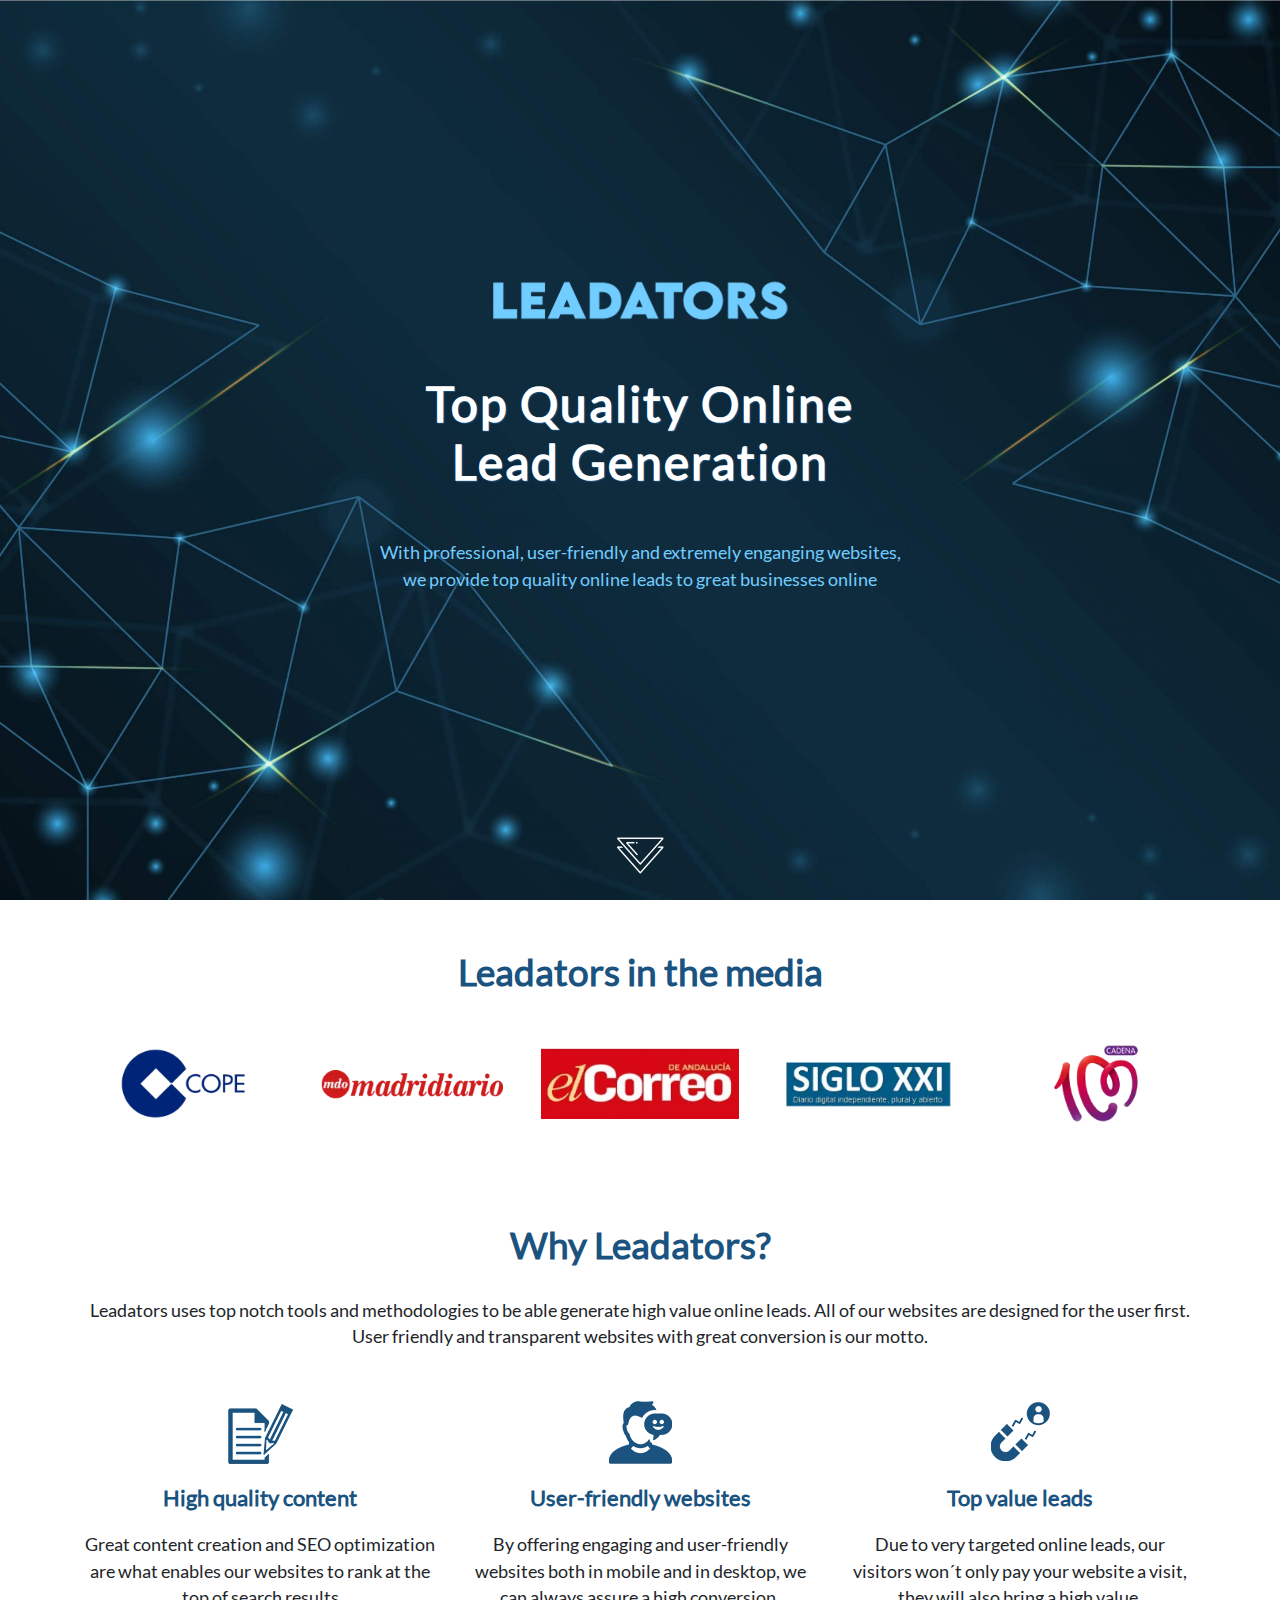
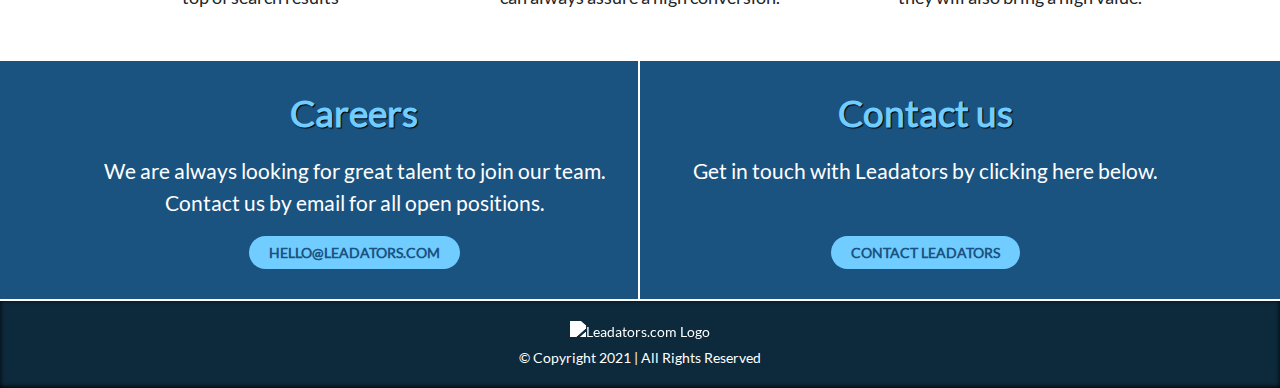
==== commit bda8de87: "Updates" ====
--- a/index.html
+++ b/index.html
@@ -21,4 +21,4 @@
 .widthlogo
 {
 	width:301px;
-}</style><div class="container-fluid header_part"><div class="container"><div class="row"><div class="col-md-3"></div><div class="col-md-6"><div class="widthlogo"><a class="asd3" href="https://www.leadators.com/" id="navbar-logo" title="" rel="home" style=""><div class="image-wrapper"><source type="image/webp" srcset="images/2435e5de-600.webp 600w, "><img loading="lazy" alt="this is an alt description" src="images/2435e5de-600.webp" class="img-fluid"></div></a></div><h1>Top Quality Online Lead Generation</h1><p>With professional, user-friendly and extremely enganging websites, we provide top quality online leads to great businesses online</p></div><div class="col-md-3"></div></div></div><div class="image-wrapper"><source type="image/webp" srcset="images/cdbb9a9e-100.webp 100w, "><img loading="lazy" alt="this is an alt description" src="images/cdbb9a9e-100.webp" class="godown bounceEffect"></div></div><div class="container top_logos_part"><div class="row"><h2>Leadators in the media</h2></div><div class="row" style="justify-content: center;"><div class="col-md-2"><div class="image-wrapper"><source type="image/webp" srcset="images/80447f43-250.webp 250w, "><img loading="lazy" alt="cope-publicaciones-medios" src="images/80447f43-250.webp" class="img-fluid"></div></div><div class="col-md-2"><div class="image-wrapper"><source type="image/webp" srcset="images/dc0cc611-250.webp 250w, "><img loading="lazy" alt="madridiario publicaciones medios" src="images/dc0cc611-250.webp" class="img-fluid"></div></div><div class="col-md-2"><div class="image-wrapper"><source type="image/webp" srcset="images/ee613461-250.webp 250w, "><img loading="lazy" alt="el correo de andalucia publicaciones medios" src="images/ee613461-250.webp" class="img-fluid"></div></div><div class="col-md-2"><div class="image-wrapper"><source type="image/webp" srcset="images/258f655-250.webp 250w, "><img loading="lazy" alt="diario siglo xxi publicaciones medios" src="images/258f655-250.webp" class="img-fluid"></div></div><div class="col-md-2"><div class="image-wrapper"><source type="image/webp" srcset="images/8533f4aa-250.webp 250w, "><img loading="lazy" alt="cadena 100 publicaciones medios" src="images/8533f4aa-250.webp" class="img-fluid"></div></div></div></div><div class="container-fluid whypart"><div class="container"><div class="row why_top_text"><div class="col-md-12"><h2 class="title-heading-center">Why Leadators?</h2><p style="text-align: center;">Leadators uses top notch tools and methodologies to be able generate high value online leads. All of our websites are designed for the user first. User friendly and transparent websites with great conversion is our motto.</p></div></div><div class="row why_col_text"><div class="col-md-4"><div class="image-wrapper"><source type="image/webp" srcset="images/e2179577-65.webp 65w, "><img loading="lazy" alt="content" src="images/e2179577-65.webp" class="undefined"></div><h3 class="content-box-heading">High quality content</h3><p>Great content creation and SEO optimization are what enables our websites to rank at the top of search results</p></div><div class="col-md-4"><div class="image-wrapper"><source type="image/webp" srcset="images/51e0d485-65.webp 65w, "><img loading="lazy" alt="user friendly" src="images/51e0d485-65.webp" class="undefined"></div><h3 class="content-box-heading">User-friendly websites</h3><p>By offering engaging and user-friendly websites both in mobile and in desktop, we can always assure a high conversion.</p></div><div class="col-md-4"><div class="image-wrapper"><source type="image/webp" srcset="images/731e94e1-65.webp 65w, "><img loading="lazy" alt="leads" src="images/731e94e1-65.webp" class="undefined"></div><h3 class="content-box-heading">Top value leads</h3><p>Due to very targeted online leads, our visitors won´t only pay your website a visit, they will also bring a high value.</p></div></div></div></div><div class="container-fluid careers_and_contact"><div class="container"><div class="row"><div class="col-md-6 careers"><h2>Careers</h2><p>We are always looking for great talent to join our team. Contact us by email for all open positions.</p><div class="cta"><a href="mailto:hello@leadators.com">Hello@leadators.com</a></div></div><div class="col-md-6 contactform"><h2>Contact us</h2><p>Get in touch with Leadators by clicking here below.</p><div class="cta"><a href="mailto:hello@leadators.com">Contact Leadators</a></div></div></div></div></div></main><div class="container-fluid footer_part"><div class="row"><div class="col-md-4 cent"></div><div class="col-md-4 cent"><a href="/leadators" title="Leadators.com" rel="home" style=""><img src="https://www.leadators.com/wp-content/uploads/2021/01/logo-f.png" alt="Leadators.com Logo" class="img-fluid footlogo"></a><p>© Copyright 2021 | All Rights Reserved</p></div><div class="col-md-4 cent"></div></div></div></body></html>+}</style><div class="container-fluid header_part"><div class="container"><div class="row"><div class="col-md-3"></div><div class="col-md-6"><a class="asd3" href="https://www.leadators.com/" id="navbar-logo" title="" rel="home" style=""><div class="image-wrapper"><source type="image/webp" srcset="images/2435e5de-600.webp 600w, "><img loading="lazy" alt="this is an alt description" src="images/2435e5de-600.webp" class="img-fluid widthlogo"></div></a><h1>Top Quality Online Lead Generation</h1><p>With professional, user-friendly and extremely enganging websites, we provide top quality online leads to great businesses online</p></div><div class="col-md-3"></div></div></div><div class="image-wrapper"><source type="image/webp" srcset="images/cdbb9a9e-100.webp 100w, "><img loading="lazy" alt="this is an alt description" src="images/cdbb9a9e-100.webp" class="godown bounceEffect"></div></div><div class="container top_logos_part"><div class="row"><h2>Leadators in the media</h2></div><div class="row" style="justify-content: center;"><div class="col-md-2"><div class="image-wrapper"><source type="image/webp" srcset="images/80447f43-250.webp 250w, "><img loading="lazy" alt="cope-publicaciones-medios" src="images/80447f43-250.webp" class="img-fluid"></div></div><div class="col-md-2"><div class="image-wrapper"><source type="image/webp" srcset="images/dc0cc611-250.webp 250w, "><img loading="lazy" alt="madridiario publicaciones medios" src="images/dc0cc611-250.webp" class="img-fluid"></div></div><div class="col-md-2"><div class="image-wrapper"><source type="image/webp" srcset="images/ee613461-250.webp 250w, "><img loading="lazy" alt="el correo de andalucia publicaciones medios" src="images/ee613461-250.webp" class="img-fluid"></div></div><div class="col-md-2"><div class="image-wrapper"><source type="image/webp" srcset="images/258f655-250.webp 250w, "><img loading="lazy" alt="diario siglo xxi publicaciones medios" src="images/258f655-250.webp" class="img-fluid"></div></div><div class="col-md-2"><div class="image-wrapper"><source type="image/webp" srcset="images/8533f4aa-250.webp 250w, "><img loading="lazy" alt="cadena 100 publicaciones medios" src="images/8533f4aa-250.webp" class="img-fluid"></div></div></div></div><div class="container-fluid whypart"><div class="container"><div class="row why_top_text"><div class="col-md-12"><h2 class="title-heading-center">Why Leadators?</h2><p style="text-align: center;">Leadators uses top notch tools and methodologies to be able generate high value online leads. All of our websites are designed for the user first. User friendly and transparent websites with great conversion is our motto.</p></div></div><div class="row why_col_text"><div class="col-md-4"><div class="image-wrapper"><source type="image/webp" srcset="images/e2179577-65.webp 65w, "><img loading="lazy" alt="content" src="images/e2179577-65.webp" class="undefined"></div><h3 class="content-box-heading">High quality content</h3><p>Great content creation and SEO optimization are what enables our websites to rank at the top of search results</p></div><div class="col-md-4"><div class="image-wrapper"><source type="image/webp" srcset="images/51e0d485-65.webp 65w, "><img loading="lazy" alt="user friendly" src="images/51e0d485-65.webp" class="undefined"></div><h3 class="content-box-heading">User-friendly websites</h3><p>By offering engaging and user-friendly websites both in mobile and in desktop, we can always assure a high conversion.</p></div><div class="col-md-4"><div class="image-wrapper"><source type="image/webp" srcset="images/731e94e1-65.webp 65w, "><img loading="lazy" alt="leads" src="images/731e94e1-65.webp" class="undefined"></div><h3 class="content-box-heading">Top value leads</h3><p>Due to very targeted online leads, our visitors won´t only pay your website a visit, they will also bring a high value.</p></div></div></div></div><div class="container-fluid careers_and_contact"><div class="container"><div class="row"><div class="col-md-6 careers"><h2>Careers</h2><p>We are always looking for great talent to join our team. Contact us by email for all open positions.</p><div class="cta"><a href="mailto:hello@leadators.com">Hello@leadators.com</a></div></div><div class="col-md-6 contactform"><h2>Contact us</h2><p>Get in touch with Leadators by clicking here below.</p><div class="cta"><a href="mailto:hello@leadators.com">Contact Leadators</a></div></div></div></div></div></main><div class="container-fluid footer_part"><div class="row"><div class="col-md-4 cent"></div><div class="col-md-4 cent"><a href="/leadators" title="Leadators.com" rel="home" style=""><img src="https://www.leadators.com/wp-content/uploads/2021/01/logo-f.png" alt="Leadators.com Logo" class="img-fluid footlogo"></a><p>© Copyright 2021 | All Rights Reserved</p></div><div class="col-md-4 cent"></div></div></div></body></html>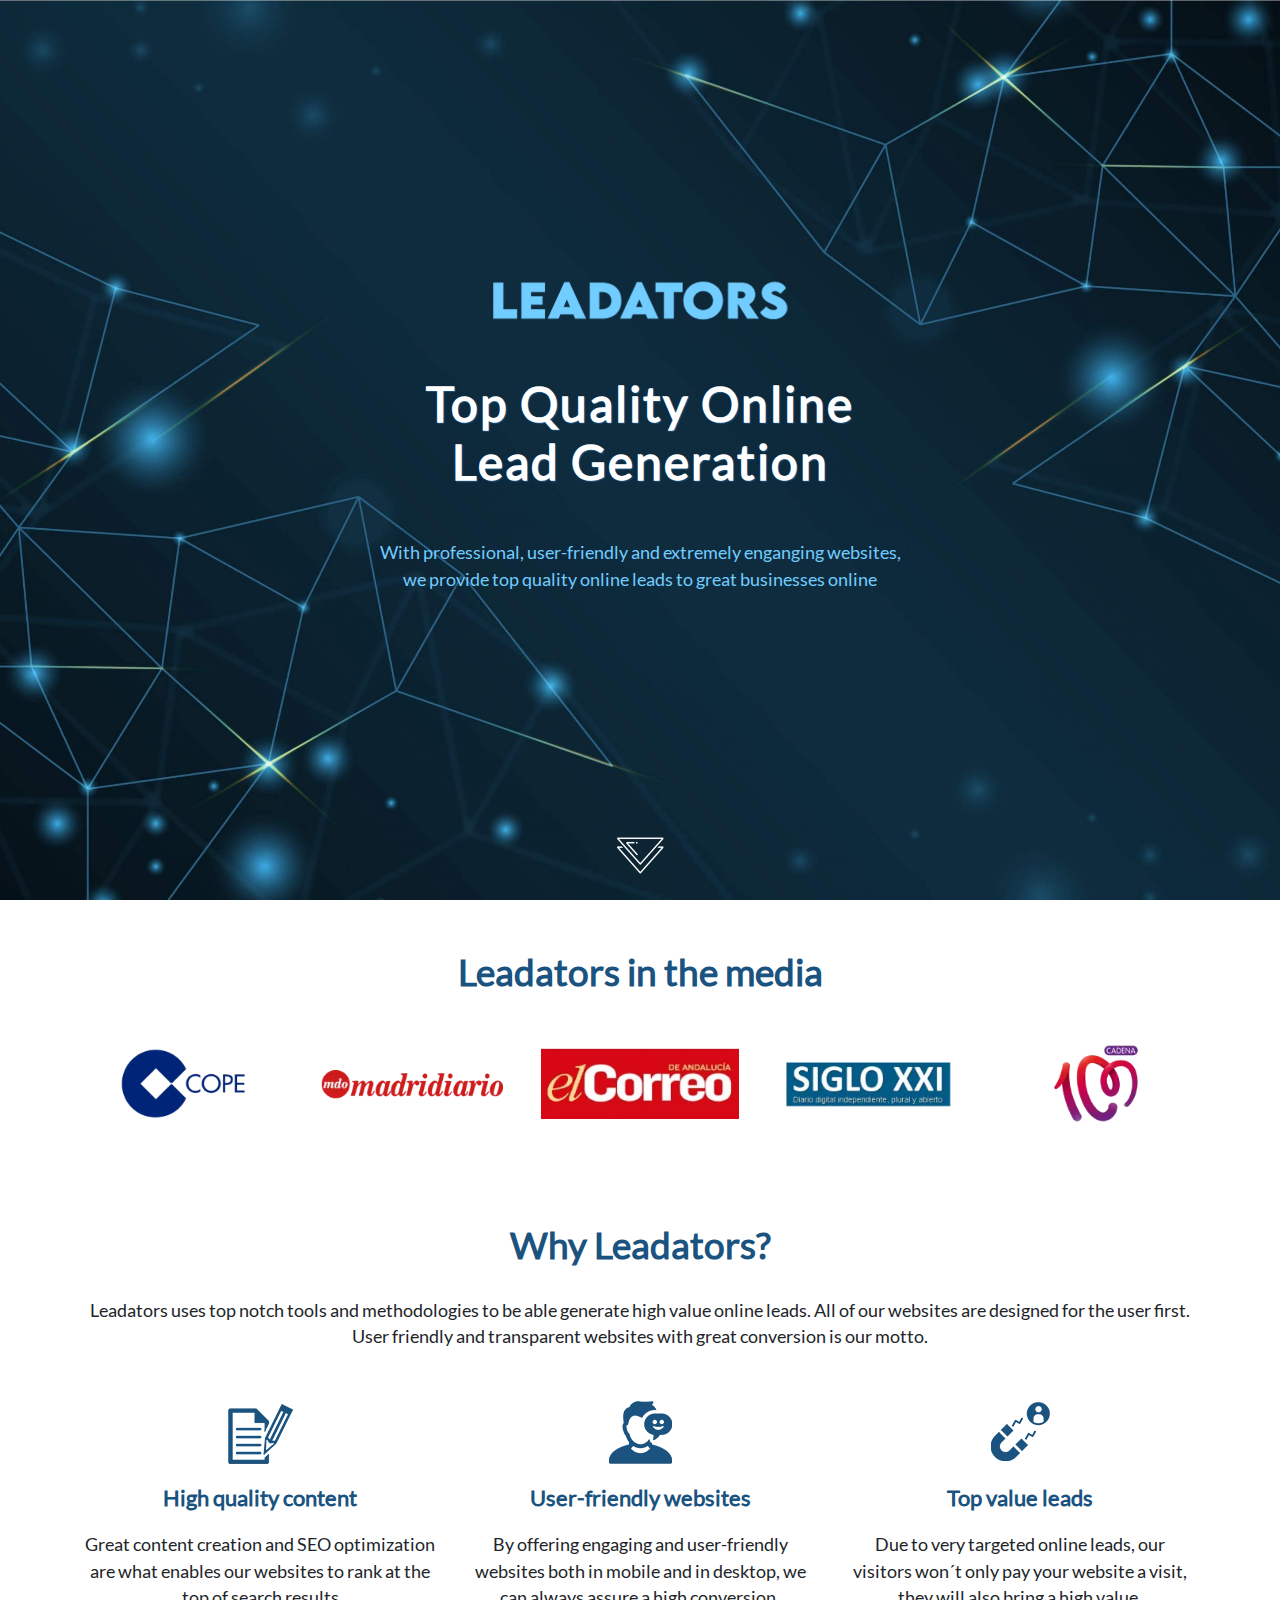
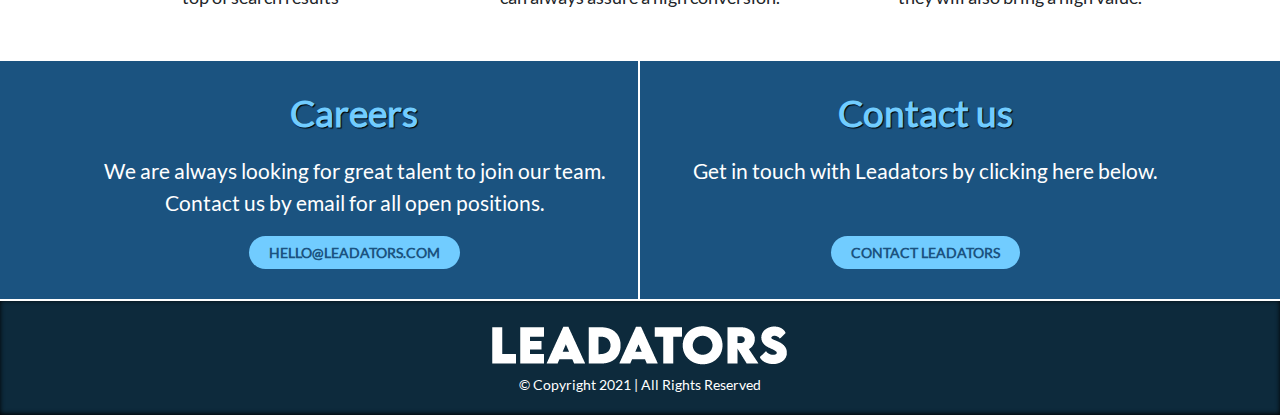
==== commit f5937850: "Updates" ====
--- a/index.html
+++ b/index.html
@@ -1,4 +1,4 @@
-<!doctype html><html lang="en"><head><meta charset="UTF-8"><meta name="viewport" content="width=device-width,initial-scale=1"><title>Homepages</title><meta name="description" content="Leadators provide top quality online leads to great businesses online through professional, user-friendly and enganging websites also in the responsive"><meta name="robots" content="index, follow, max-snippet:-1, max-image-preview:large, max-video-preview:-1"><link rel="canonical" href="https://mithunkumar0604.github.io/leadators/"><meta property="og:locale" content="en_US"><meta property="og:type" content="website"><meta property="og:title" content="Leadators - Top Quality Online Lead Generation company"><meta property="og:description" content="Leadators provide top quality online leads to great businesses online through professional, user-friendly and enganging websites also in the responsive"><meta property="og:url" content="https://mithunkumar0604.github.io/leadators/"><meta property="og:site_name" content="Leadators.com"><meta property="article:modified_time" content="2021-01-12T13:28:15+00:00"><meta name="twitter:card" content="summary_large_image"><link rel="icon" href="images/20bba3-32.webp" sizes="32x32"><link rel="icon" href="images/20bba3-32.webp" sizes="192x192"><link rel="apple-touch-icon" href="images/20bba3-32.webp"><link rel="preload" href="css/font/S6uyw4BMUTPHjx4wXg.woff2" as="font" type="font/woff2" crossorigin><link rel="stylesheet" href="css/main.css"></head><body><main><style>.header_part {
+<!doctype html><html lang="en"><head><meta charset="UTF-8"><meta name="viewport" content="width=device-width,initial-scale=1"><title>Homepages</title><meta name="description" content="Leadators provide top quality online leads to great businesses online through professional, user-friendly and enganging websites also in the responsive"><meta name="robots" content="index, follow, max-snippet:-1, max-image-preview:large, max-video-preview:-1"><link rel="canonical" href="https://leadators.netlify.app/"><meta property="og:locale" content="en_US"><meta property="og:type" content="website"><meta property="og:title" content="Leadators - Top Quality Online Lead Generation company"><meta property="og:description" content="Leadators provide top quality online leads to great businesses online through professional, user-friendly and enganging websites also in the responsive"><meta property="og:url" content="https://leadators.netlify.app/"><meta property="og:site_name" content="Leadators.com"><meta property="article:modified_time" content="2021-01-12T13:28:15+00:00"><meta name="twitter:card" content="summary_large_image"><link rel="icon" href="images/20bba3-32.webp" sizes="32x32"><link rel="icon" href="images/20bba3-32.webp" sizes="192x192"><link rel="apple-touch-icon" href="images/20bba3-32.webp"><link rel="preload" href="css/font/S6uyw4BMUTPHjx4wXg.woff2" as="font" type="font/woff2" crossorigin><link rel="stylesheet" href="css/main.css"></head><body><main><style>.header_part {
     background: #7ecdec url(images/ed4ab90e-2560.jpeg) center/cover no-repeat;
     height: 100vh;
     display: flex;
@@ -21,4 +21,4 @@
 .widthlogo
 {
 	width:301px;
-}</style><div class="container-fluid header_part"><div class="container"><div class="row"><div class="col-md-3"></div><div class="col-md-6"><a class="asd3" href="https://www.leadators.com/" id="navbar-logo" title="" rel="home" style=""><div class="image-wrapper"><source type="image/webp" srcset="images/2435e5de-600.webp 600w, "><img loading="lazy" alt="this is an alt description" src="images/2435e5de-600.webp" class="img-fluid widthlogo"></div></a><h1>Top Quality Online Lead Generation</h1><p>With professional, user-friendly and extremely enganging websites, we provide top quality online leads to great businesses online</p></div><div class="col-md-3"></div></div></div><div class="image-wrapper"><source type="image/webp" srcset="images/cdbb9a9e-100.webp 100w, "><img loading="lazy" alt="this is an alt description" src="images/cdbb9a9e-100.webp" class="godown bounceEffect"></div></div><div class="container top_logos_part"><div class="row"><h2>Leadators in the media</h2></div><div class="row" style="justify-content: center;"><div class="col-md-2"><div class="image-wrapper"><source type="image/webp" srcset="images/80447f43-250.webp 250w, "><img loading="lazy" alt="cope-publicaciones-medios" src="images/80447f43-250.webp" class="img-fluid"></div></div><div class="col-md-2"><div class="image-wrapper"><source type="image/webp" srcset="images/dc0cc611-250.webp 250w, "><img loading="lazy" alt="madridiario publicaciones medios" src="images/dc0cc611-250.webp" class="img-fluid"></div></div><div class="col-md-2"><div class="image-wrapper"><source type="image/webp" srcset="images/ee613461-250.webp 250w, "><img loading="lazy" alt="el correo de andalucia publicaciones medios" src="images/ee613461-250.webp" class="img-fluid"></div></div><div class="col-md-2"><div class="image-wrapper"><source type="image/webp" srcset="images/258f655-250.webp 250w, "><img loading="lazy" alt="diario siglo xxi publicaciones medios" src="images/258f655-250.webp" class="img-fluid"></div></div><div class="col-md-2"><div class="image-wrapper"><source type="image/webp" srcset="images/8533f4aa-250.webp 250w, "><img loading="lazy" alt="cadena 100 publicaciones medios" src="images/8533f4aa-250.webp" class="img-fluid"></div></div></div></div><div class="container-fluid whypart"><div class="container"><div class="row why_top_text"><div class="col-md-12"><h2 class="title-heading-center">Why Leadators?</h2><p style="text-align: center;">Leadators uses top notch tools and methodologies to be able generate high value online leads. All of our websites are designed for the user first. User friendly and transparent websites with great conversion is our motto.</p></div></div><div class="row why_col_text"><div class="col-md-4"><div class="image-wrapper"><source type="image/webp" srcset="images/e2179577-65.webp 65w, "><img loading="lazy" alt="content" src="images/e2179577-65.webp" class="undefined"></div><h3 class="content-box-heading">High quality content</h3><p>Great content creation and SEO optimization are what enables our websites to rank at the top of search results</p></div><div class="col-md-4"><div class="image-wrapper"><source type="image/webp" srcset="images/51e0d485-65.webp 65w, "><img loading="lazy" alt="user friendly" src="images/51e0d485-65.webp" class="undefined"></div><h3 class="content-box-heading">User-friendly websites</h3><p>By offering engaging and user-friendly websites both in mobile and in desktop, we can always assure a high conversion.</p></div><div class="col-md-4"><div class="image-wrapper"><source type="image/webp" srcset="images/731e94e1-65.webp 65w, "><img loading="lazy" alt="leads" src="images/731e94e1-65.webp" class="undefined"></div><h3 class="content-box-heading">Top value leads</h3><p>Due to very targeted online leads, our visitors won´t only pay your website a visit, they will also bring a high value.</p></div></div></div></div><div class="container-fluid careers_and_contact"><div class="container"><div class="row"><div class="col-md-6 careers"><h2>Careers</h2><p>We are always looking for great talent to join our team. Contact us by email for all open positions.</p><div class="cta"><a href="mailto:hello@leadators.com">Hello@leadators.com</a></div></div><div class="col-md-6 contactform"><h2>Contact us</h2><p>Get in touch with Leadators by clicking here below.</p><div class="cta"><a href="mailto:hello@leadators.com">Contact Leadators</a></div></div></div></div></div></main><div class="container-fluid footer_part"><div class="row"><div class="col-md-4 cent"></div><div class="col-md-4 cent"><a href="/leadators" title="Leadators.com" rel="home" style=""><img src="https://www.leadators.com/wp-content/uploads/2021/01/logo-f.png" alt="Leadators.com Logo" class="img-fluid footlogo"></a><p>© Copyright 2021 | All Rights Reserved</p></div><div class="col-md-4 cent"></div></div></div></body></html>+}</style><div class="container-fluid header_part"><div class="container"><div class="row"><div class="col-md-3"></div><div class="col-md-6"><a class="asd3" href="/" id="navbar-logo" title="" rel="home" style=""><div class="image-wrapper"><source type="image/webp" srcset="images/2435e5de-600.webp 600w, "><img loading="lazy" alt="this is an alt description" src="images/2435e5de-600.webp" class="img-fluid widthlogo"></div></a><h1>Top Quality Online Lead Generation</h1><p>With professional, user-friendly and extremely enganging websites, we provide top quality online leads to great businesses online</p></div><div class="col-md-3"></div></div></div><div class="image-wrapper"><source type="image/webp" srcset="images/cdbb9a9e-100.webp 100w, "><img loading="lazy" alt="this is an alt description" src="images/cdbb9a9e-100.webp" class="godown bounceEffect"></div></div><div class="container top_logos_part"><div class="row"><h2>Leadators in the media</h2></div><div class="row" style="justify-content: center;"><div class="col-md-2"><div class="image-wrapper"><source type="image/webp" srcset="images/80447f43-250.webp 250w, "><img loading="lazy" alt="cope-publicaciones-medios" src="images/80447f43-250.webp" class="img-fluid"></div></div><div class="col-md-2"><div class="image-wrapper"><source type="image/webp" srcset="images/dc0cc611-250.webp 250w, "><img loading="lazy" alt="madridiario publicaciones medios" src="images/dc0cc611-250.webp" class="img-fluid"></div></div><div class="col-md-2"><div class="image-wrapper"><source type="image/webp" srcset="images/ee613461-250.webp 250w, "><img loading="lazy" alt="el correo de andalucia publicaciones medios" src="images/ee613461-250.webp" class="img-fluid"></div></div><div class="col-md-2"><div class="image-wrapper"><source type="image/webp" srcset="images/258f655-250.webp 250w, "><img loading="lazy" alt="diario siglo xxi publicaciones medios" src="images/258f655-250.webp" class="img-fluid"></div></div><div class="col-md-2"><div class="image-wrapper"><source type="image/webp" srcset="images/8533f4aa-250.webp 250w, "><img loading="lazy" alt="cadena 100 publicaciones medios" src="images/8533f4aa-250.webp" class="img-fluid"></div></div></div></div><div class="container-fluid whypart"><div class="container"><div class="row why_top_text"><div class="col-md-12"><h2 class="title-heading-center">Why Leadators?</h2><p style="text-align: center;">Leadators uses top notch tools and methodologies to be able generate high value online leads. All of our websites are designed for the user first. User friendly and transparent websites with great conversion is our motto.</p></div></div><div class="row why_col_text"><div class="col-md-4"><div class="image-wrapper"><source type="image/webp" srcset="images/e2179577-65.webp 65w, "><img loading="lazy" alt="content" src="images/e2179577-65.webp" class="undefined"></div><h3 class="content-box-heading">High quality content</h3><p>Great content creation and SEO optimization are what enables our websites to rank at the top of search results</p></div><div class="col-md-4"><div class="image-wrapper"><source type="image/webp" srcset="images/51e0d485-65.webp 65w, "><img loading="lazy" alt="user friendly" src="images/51e0d485-65.webp" class="undefined"></div><h3 class="content-box-heading">User-friendly websites</h3><p>By offering engaging and user-friendly websites both in mobile and in desktop, we can always assure a high conversion.</p></div><div class="col-md-4"><div class="image-wrapper"><source type="image/webp" srcset="images/731e94e1-65.webp 65w, "><img loading="lazy" alt="leads" src="images/731e94e1-65.webp" class="undefined"></div><h3 class="content-box-heading">Top value leads</h3><p>Due to very targeted online leads, our visitors won´t only pay your website a visit, they will also bring a high value.</p></div></div></div></div><div class="container-fluid careers_and_contact"><div class="container"><div class="row"><div class="col-md-6 careers"><h2>Careers</h2><p>We are always looking for great talent to join our team. Contact us by email for all open positions.</p><div class="cta"><a href="mailto:hello@leadators.com">Hello@leadators.com</a></div></div><div class="col-md-6 contactform"><h2>Contact us</h2><p>Get in touch with Leadators by clicking here below.</p><div class="cta"><a href="mailto:hello@leadators.com">Contact Leadators</a></div></div></div></div></div></main><div class="container-fluid footer_part"><div class="row"><div class="col-md-4 cent"></div><div class="col-md-4 cent"><a href="https://leadators.netlify.app/" title="Leadators.com" rel="home" style=""><div class="image-wrapper"><source type="image/webp" srcset="images/9e25a6de-300.webp 300w, "><img loading="lazy" alt="Leadators.com Logo" src="images/9e25a6de-300.webp" class="img-fluid footlogo"></div></a><p>© Copyright 2021 | All Rights Reserved</p></div><div class="col-md-4 cent"></div></div></div></body></html>